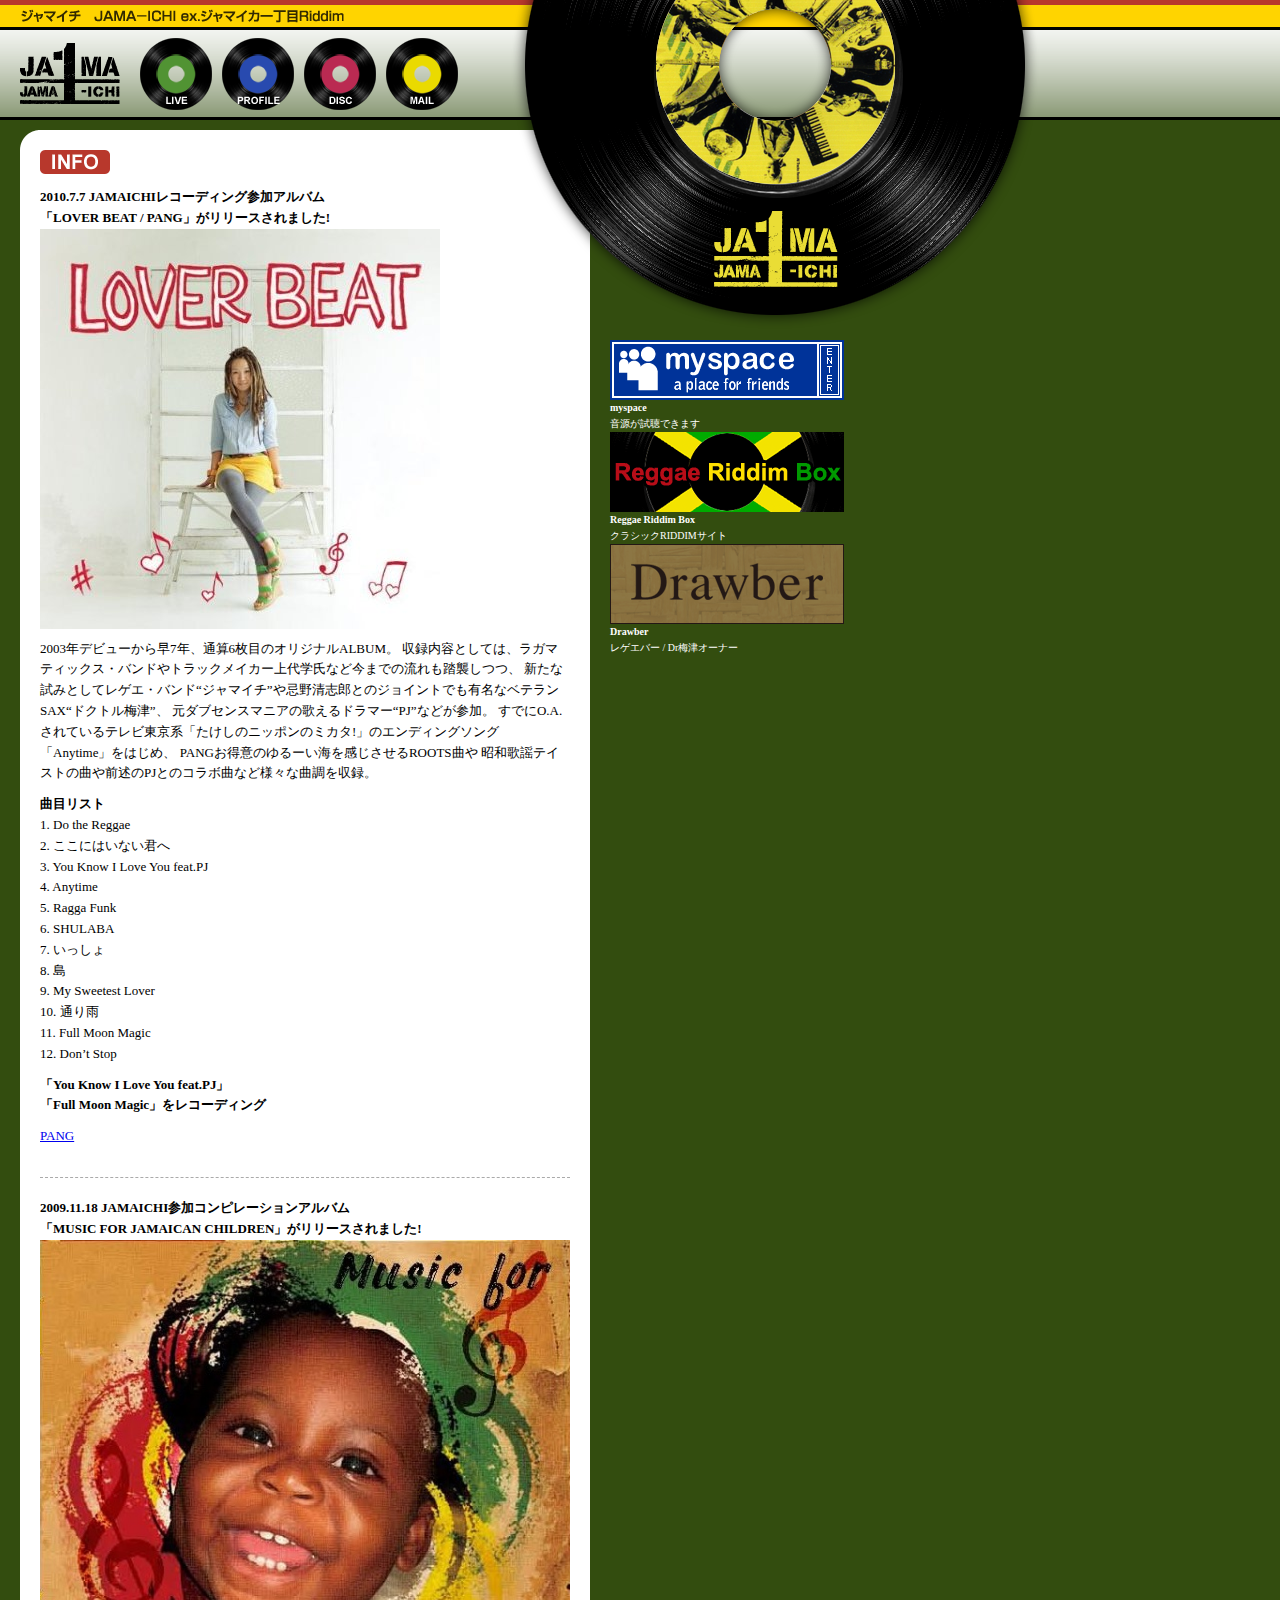
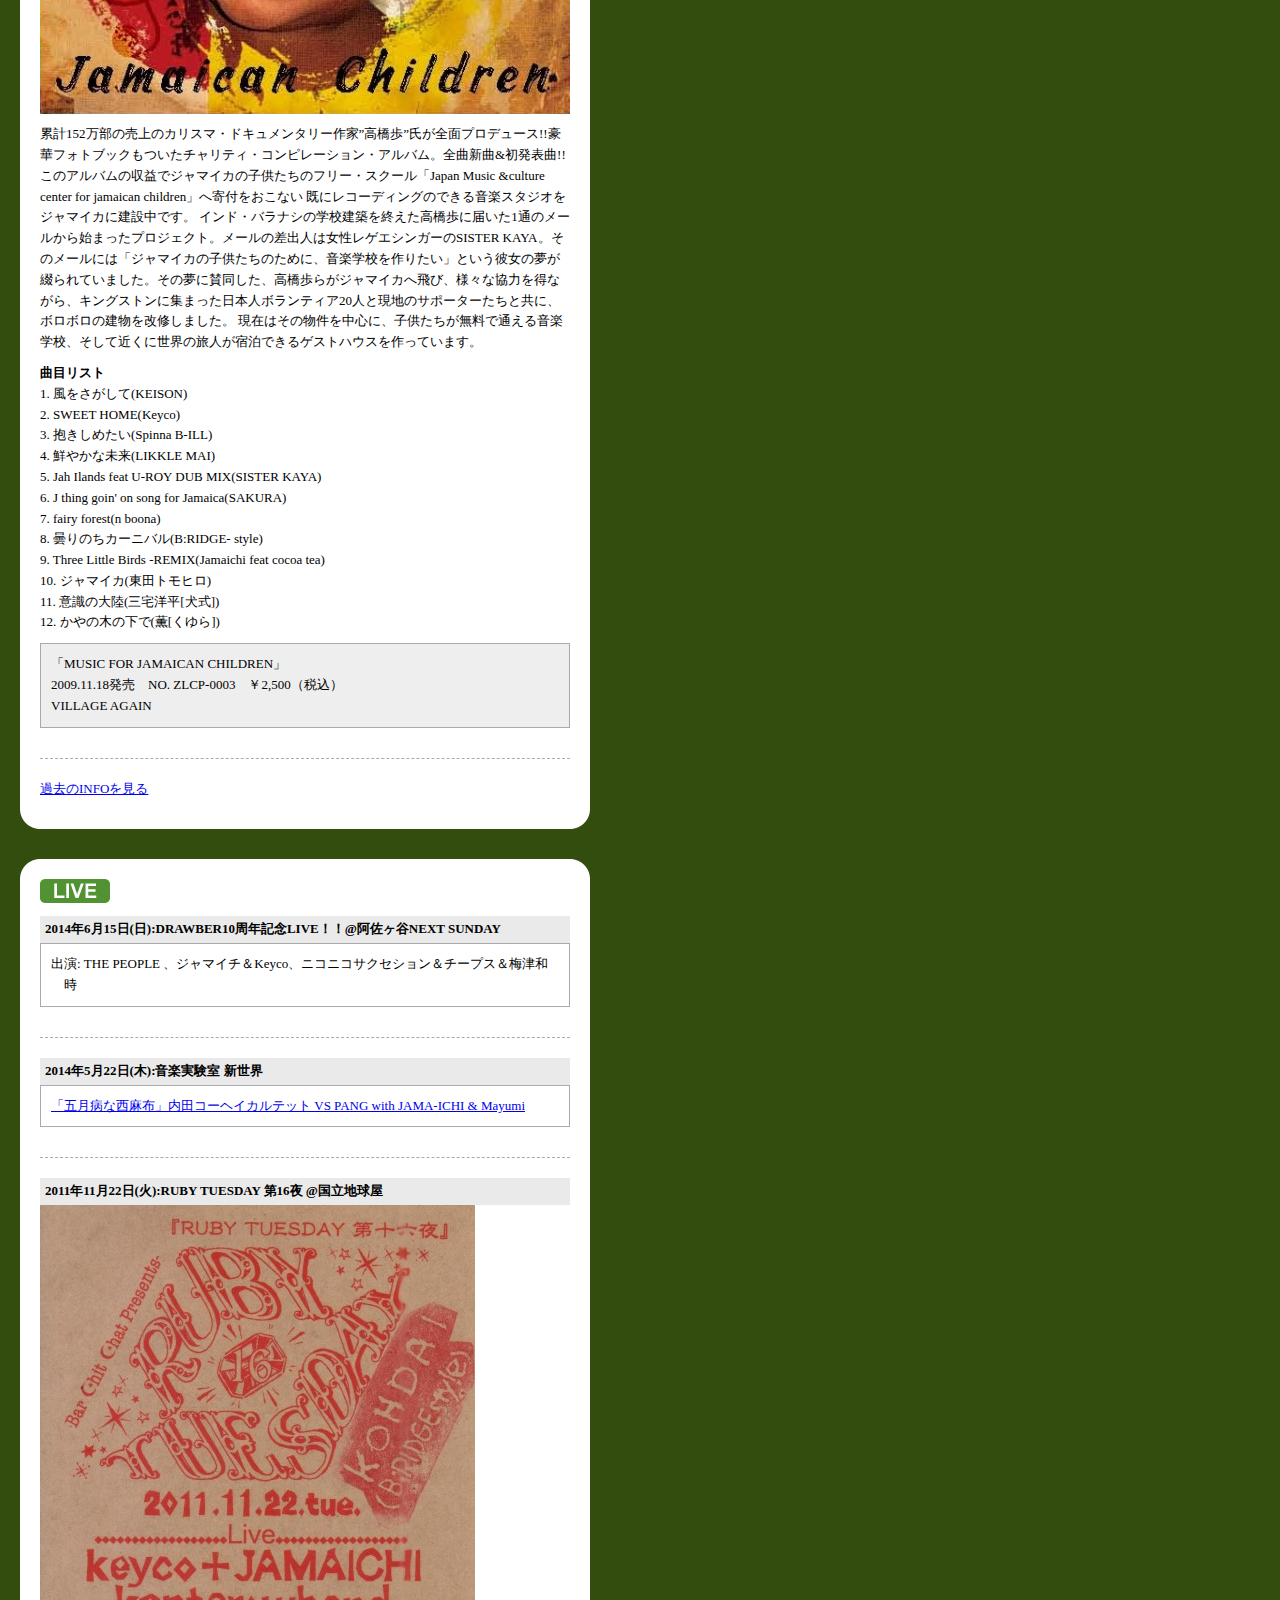
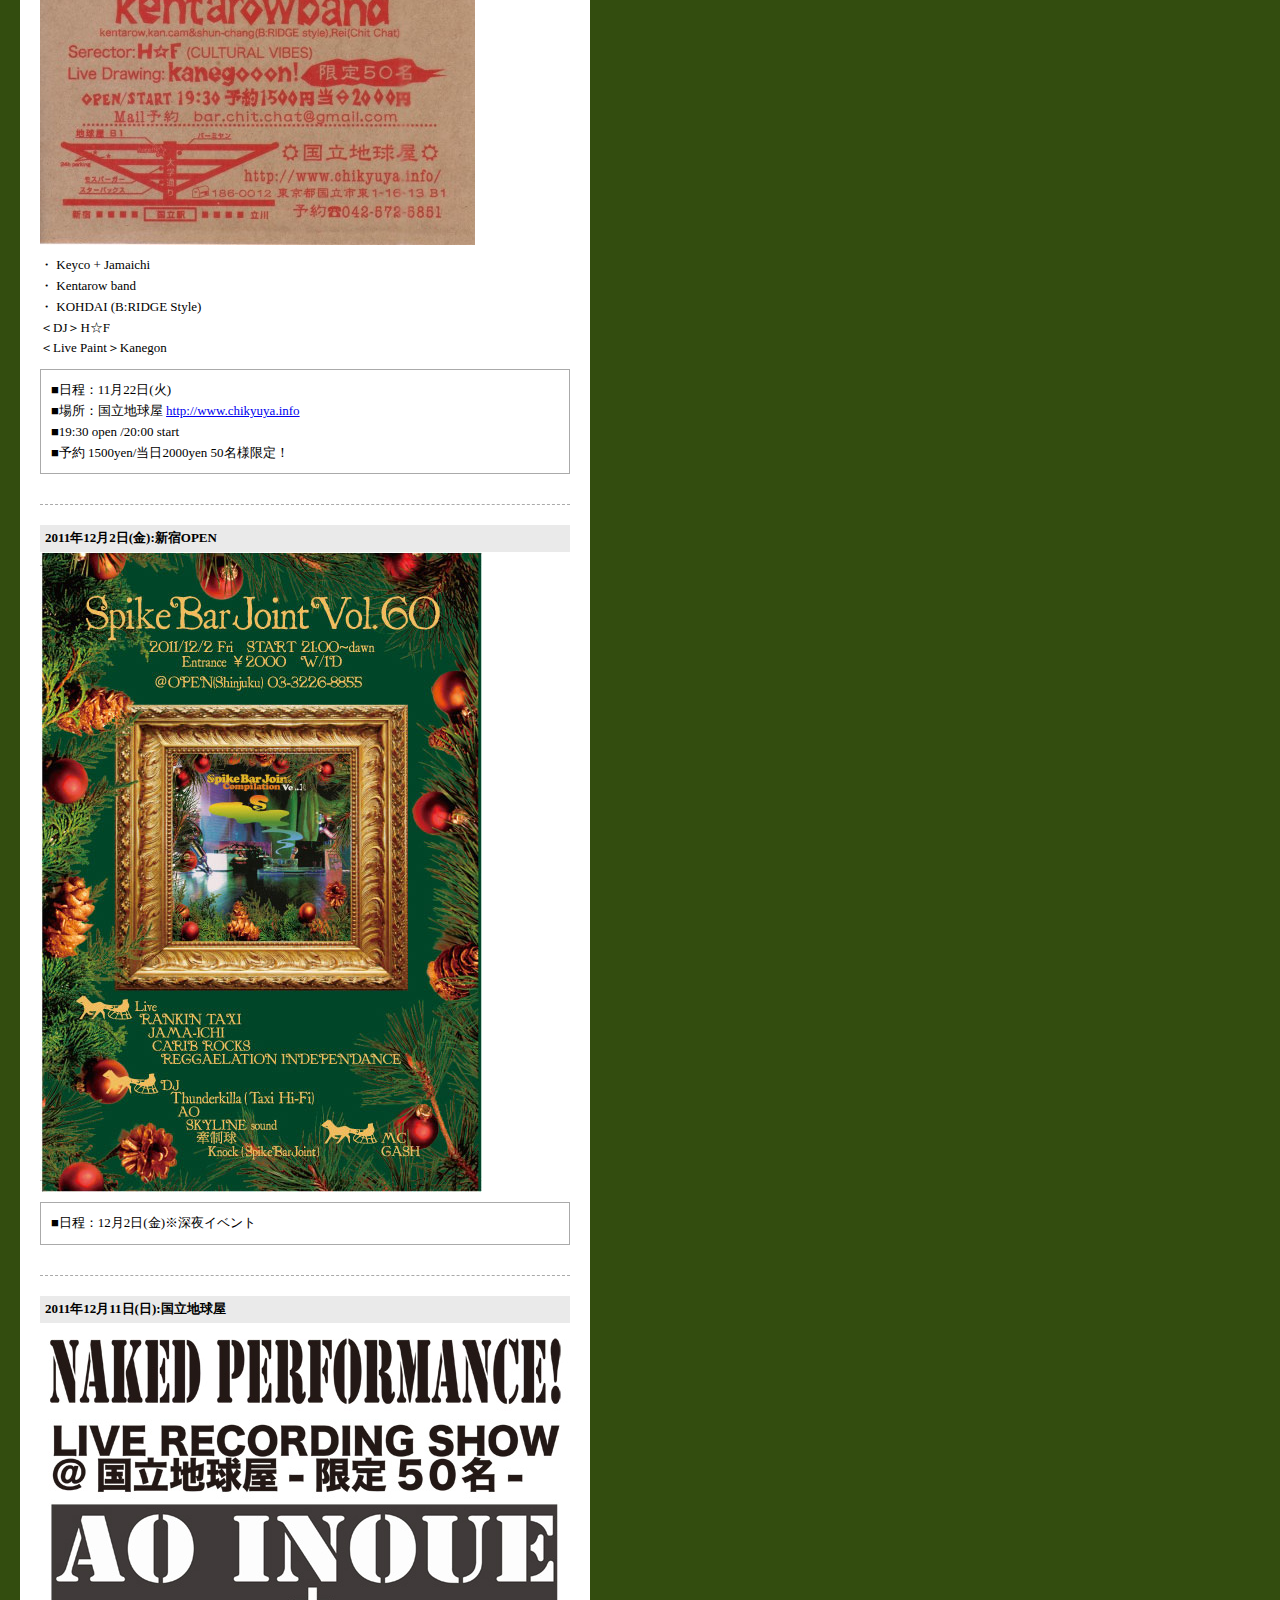
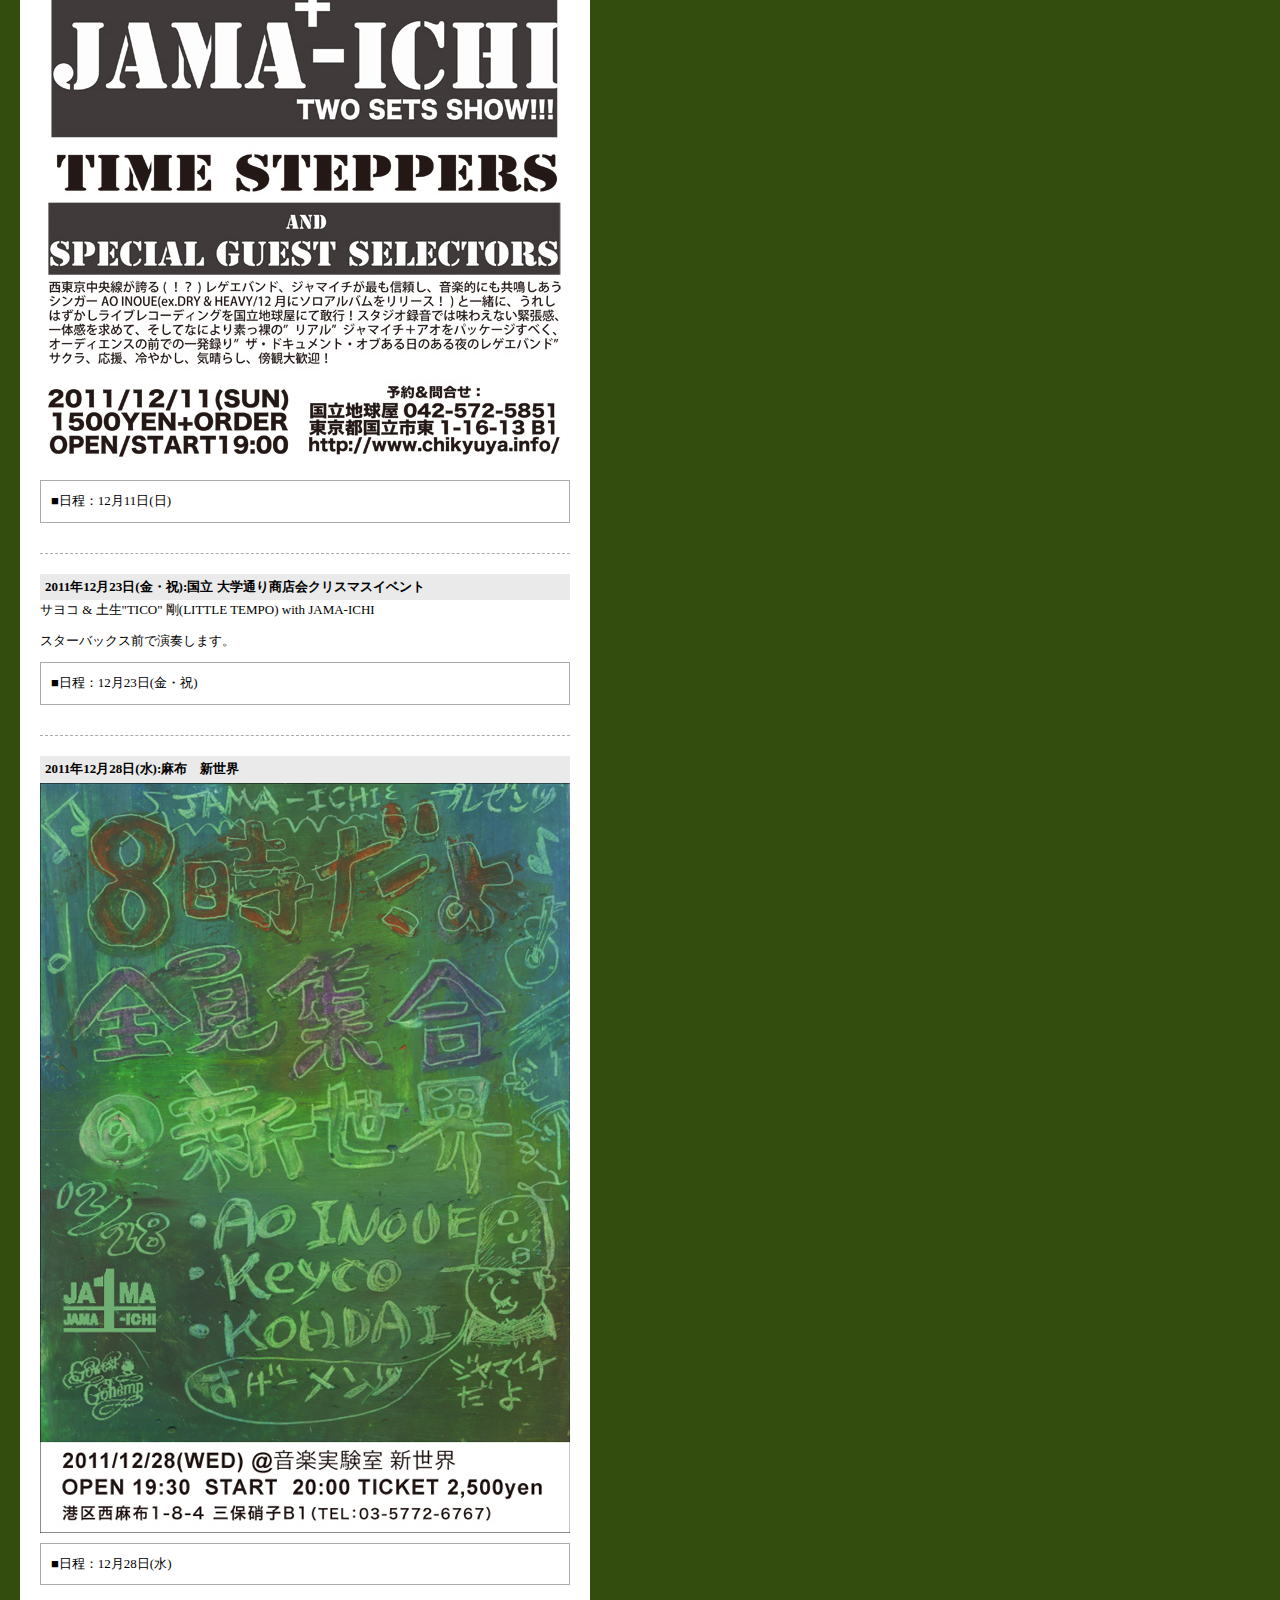
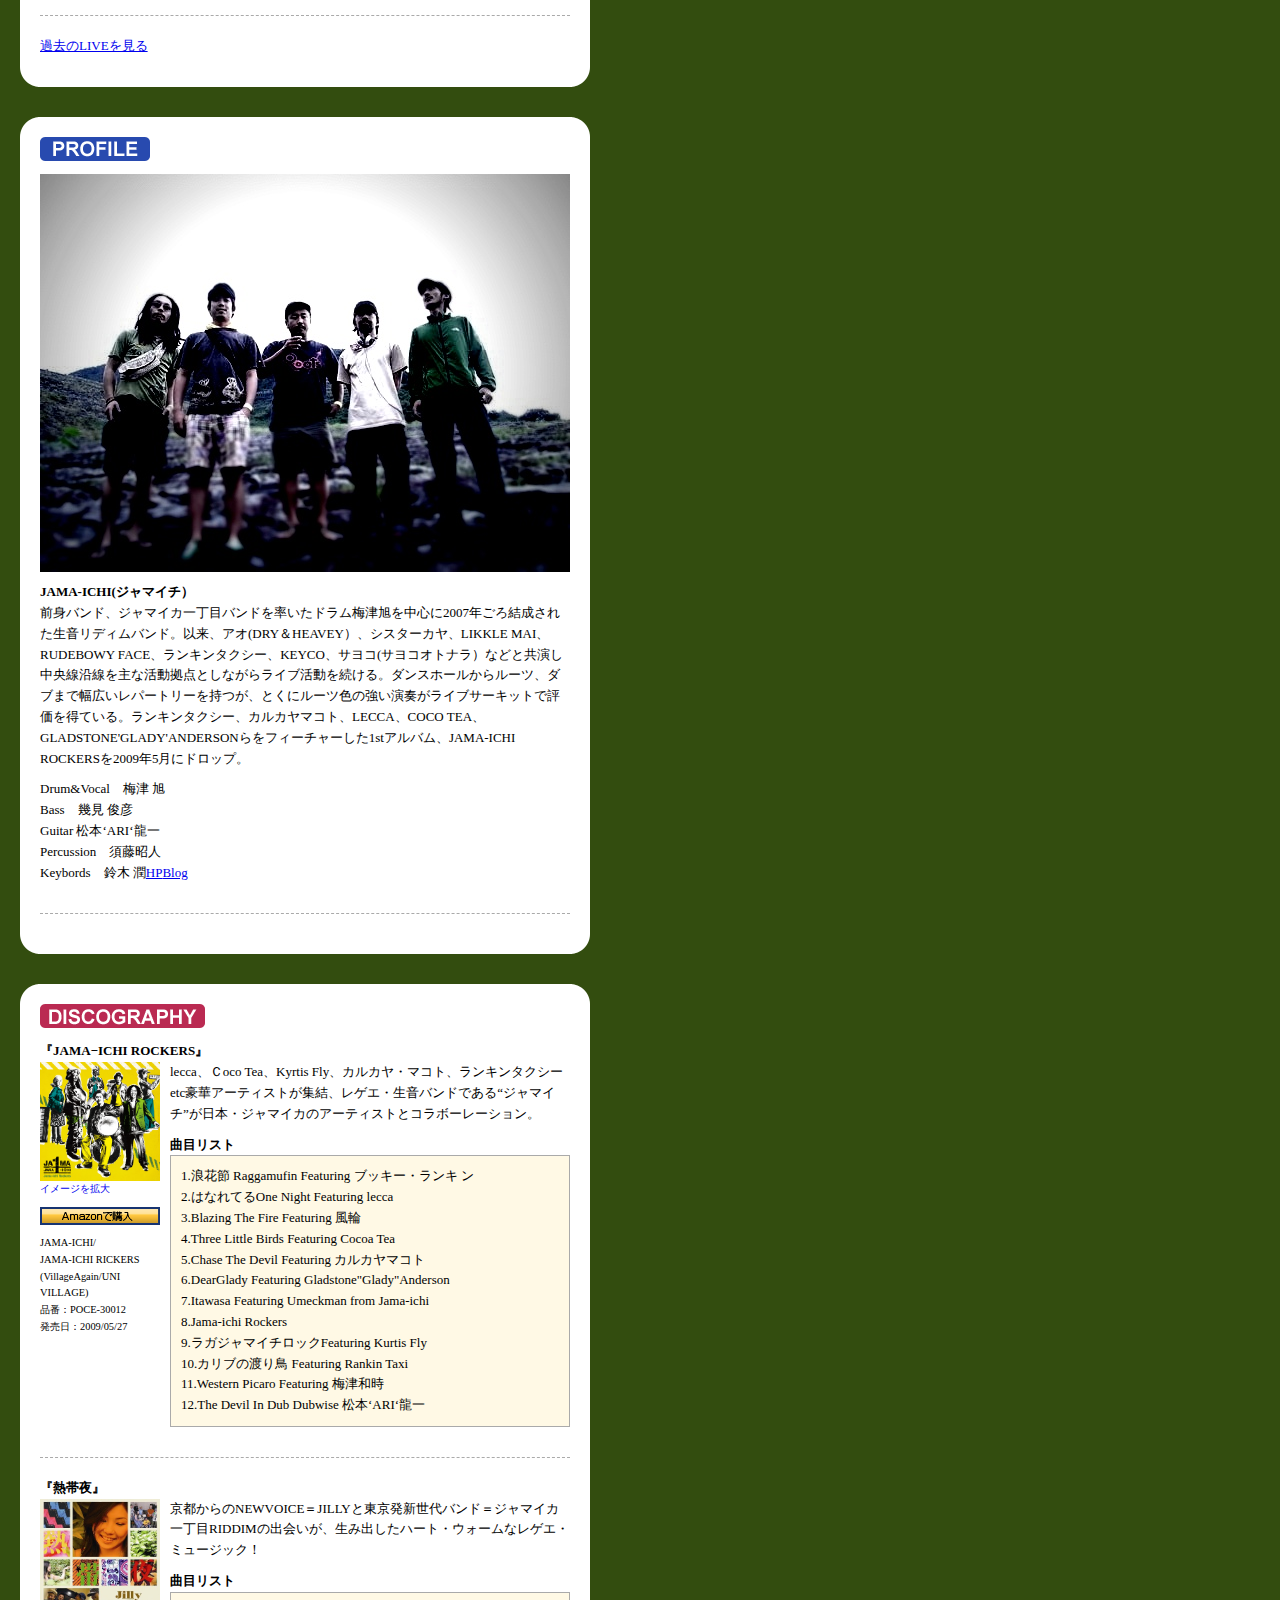
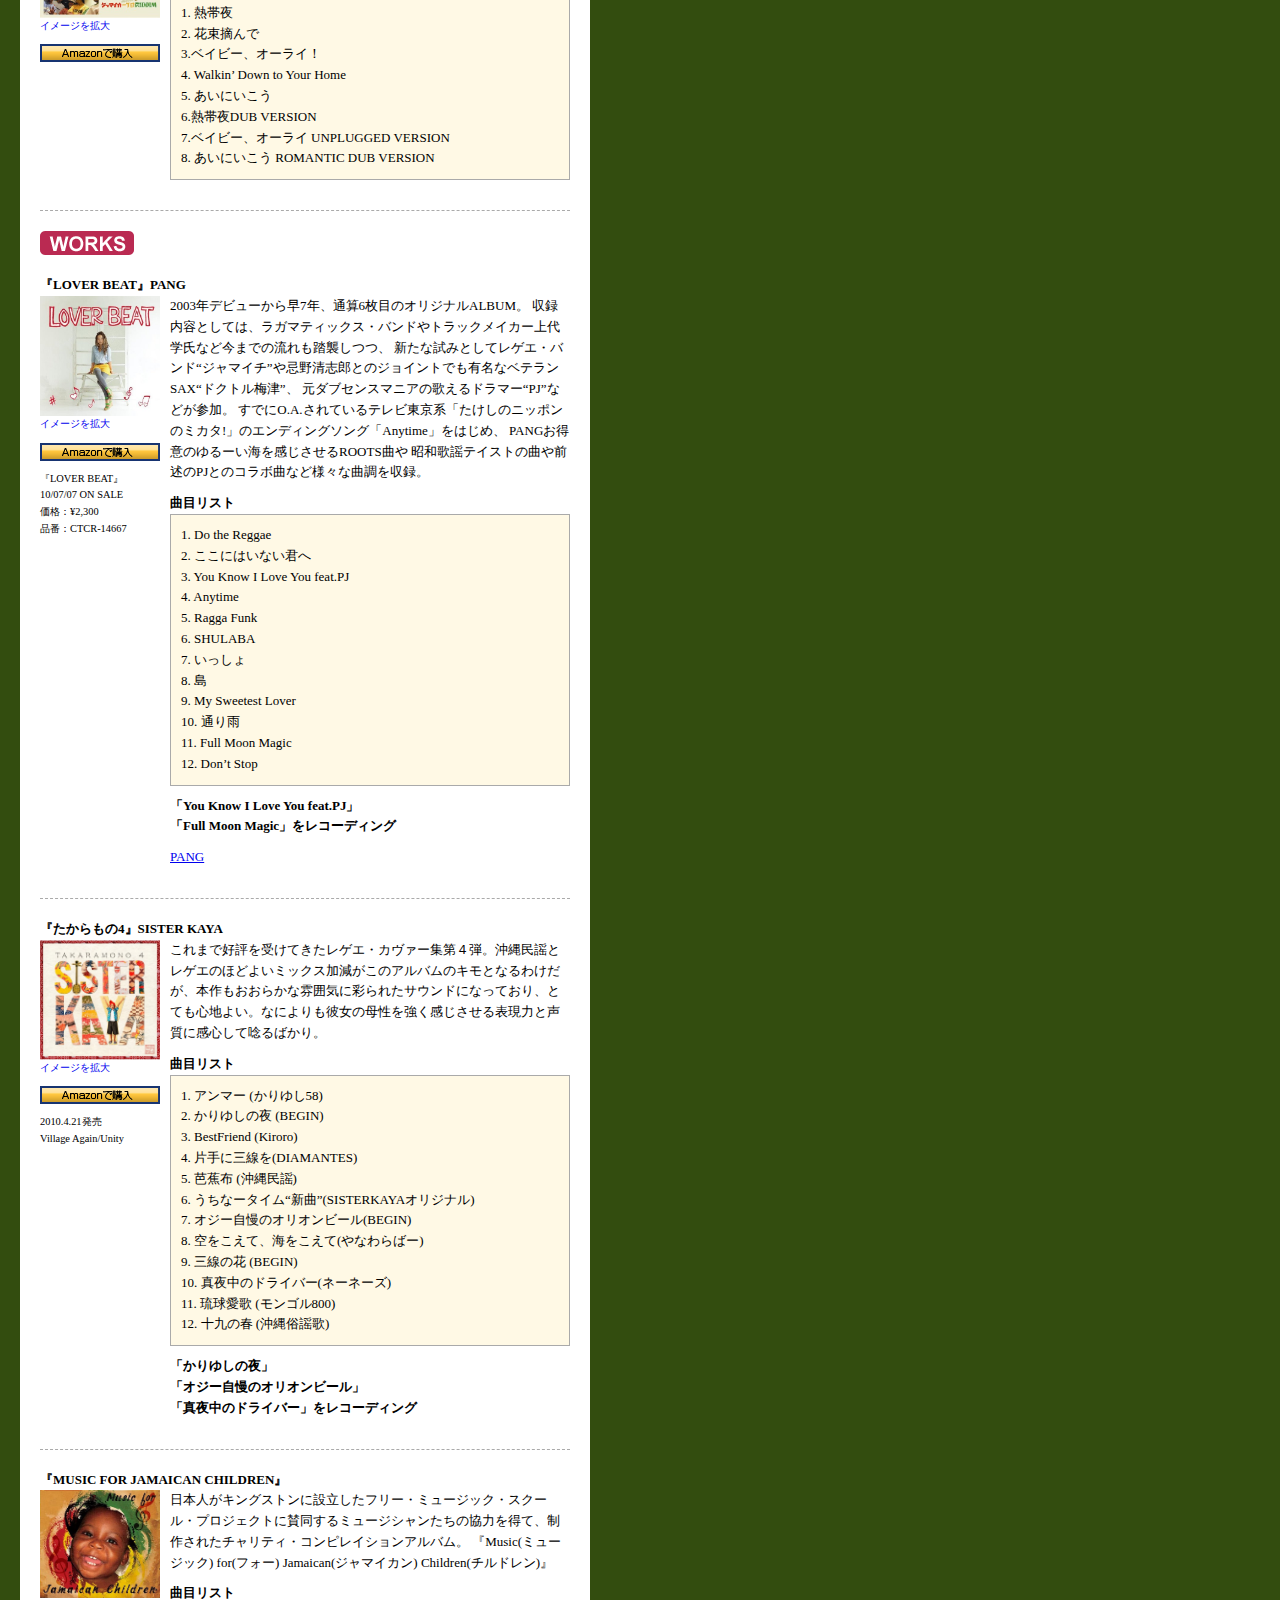
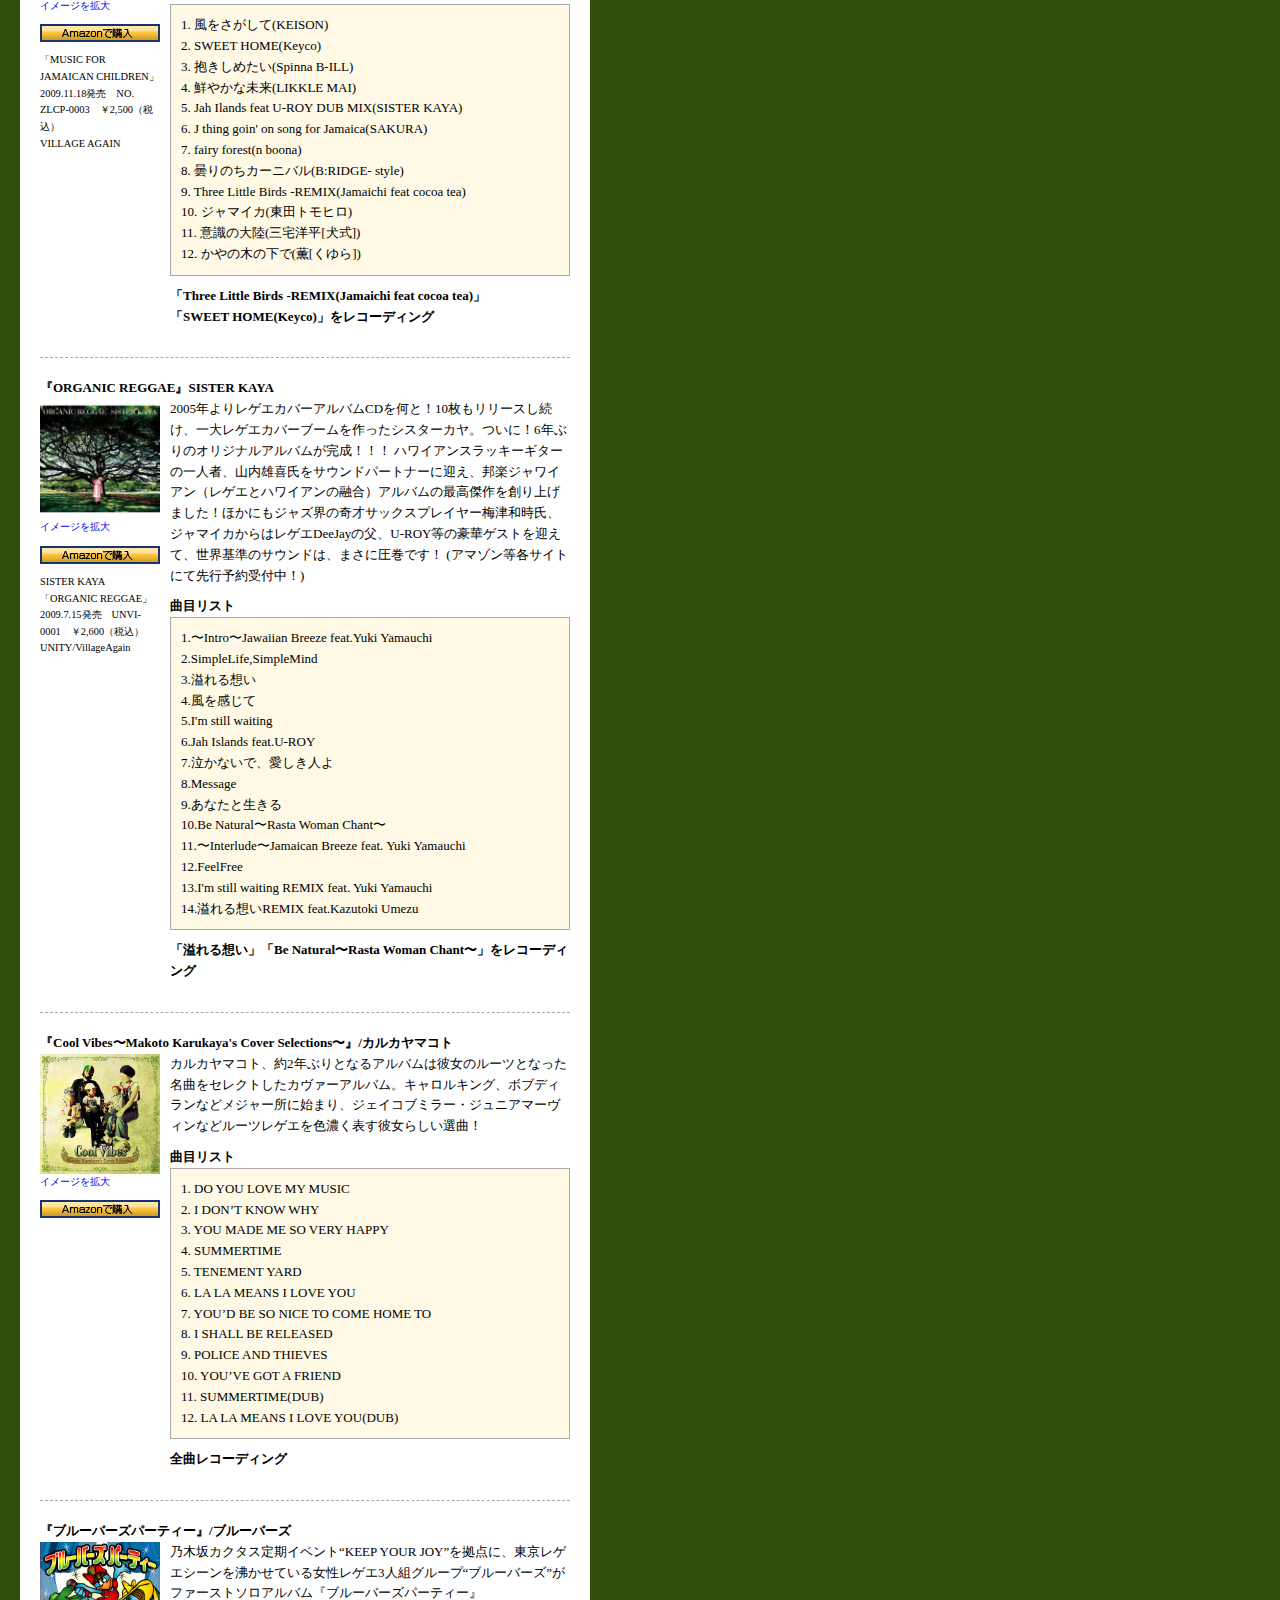
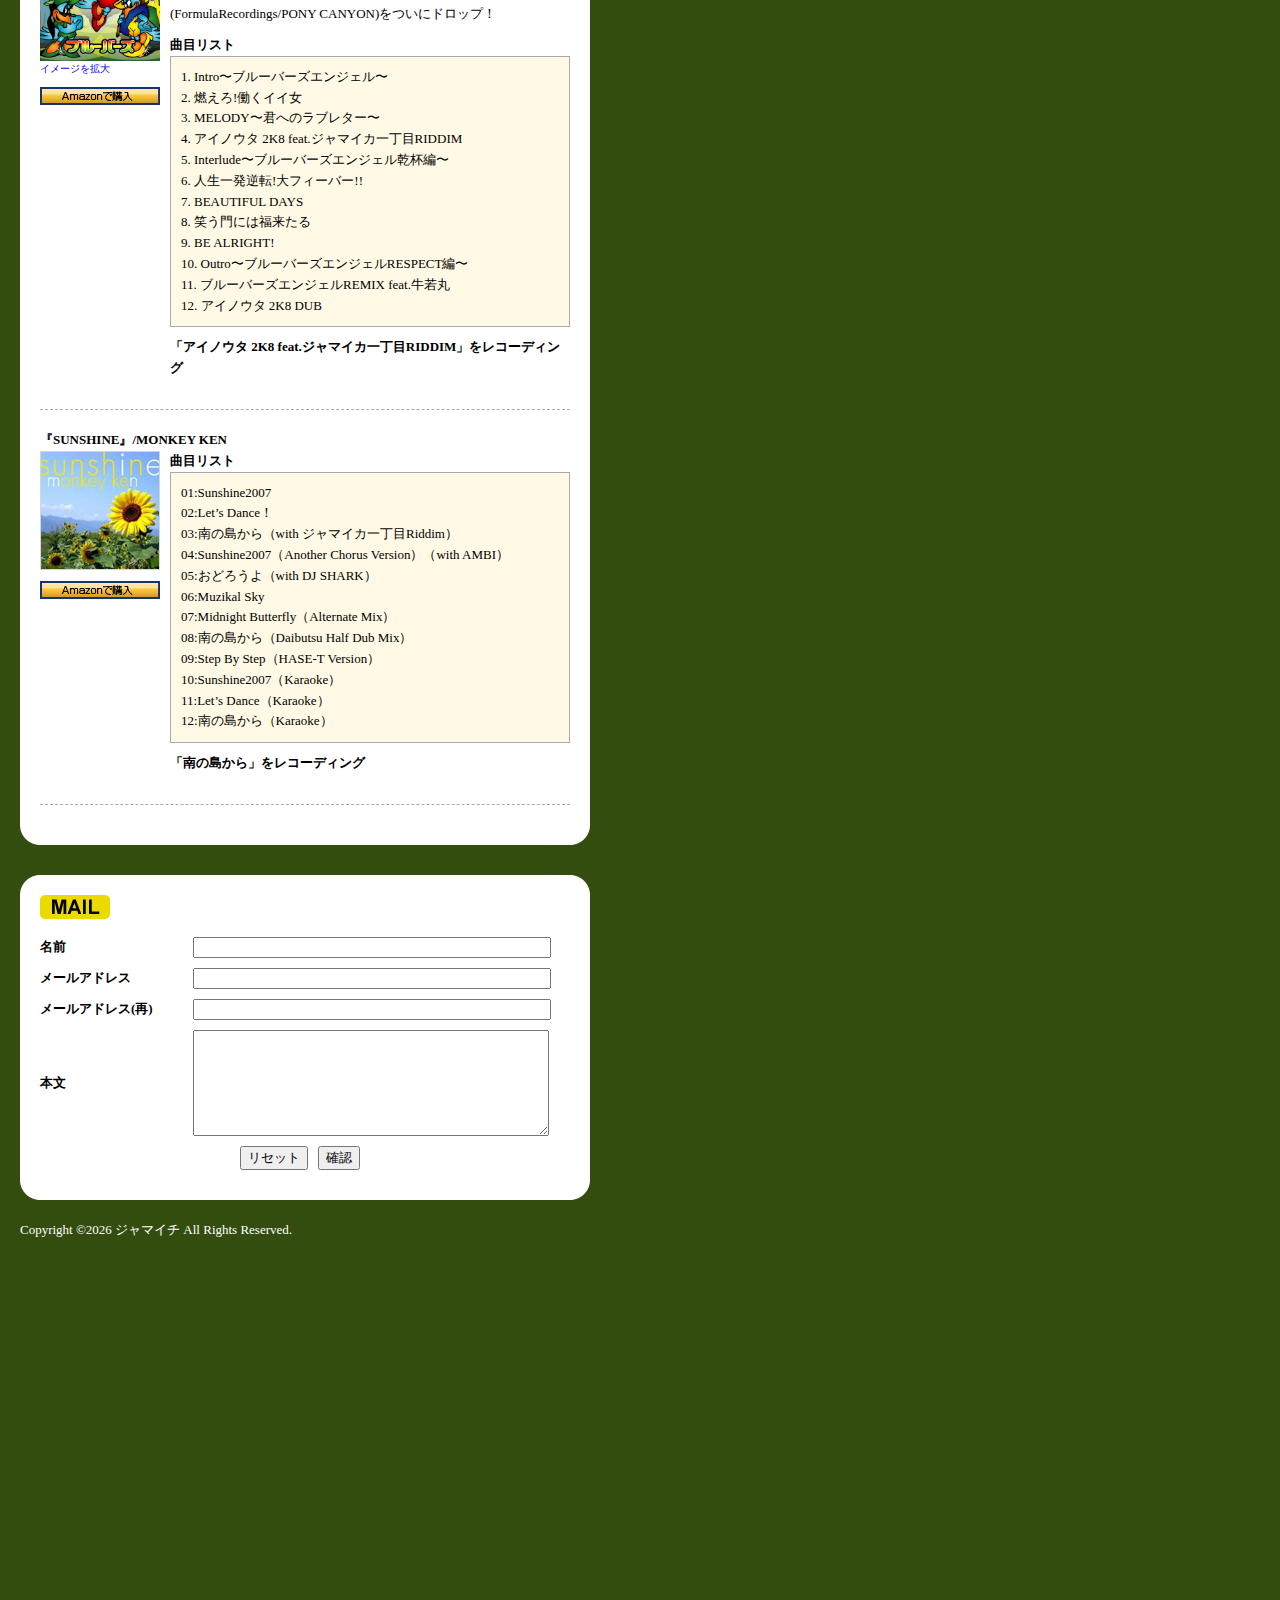
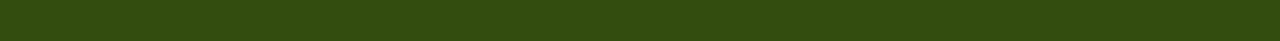
==== index.html @ 54c52d4e "firstcommit" ====
<!DOCTYPE HTML PUBLIC "-//W3C//DTD HTML 4.01 Transitional//EN" "http://www.w3.org/TR/html401/loose.dtd">
<html lang="ja">
<head>
<title>ジャマイチ　JAMA-ICHI ex.ジャマイカ一丁目Riddim</title>
<meta http-equiv="Content-Type" content="text/html; charset=UTF-8">
<meta name="Content-Language" content="ja">
<meta http-equiv="Content-Script-Type" content="text/javascript">
<meta http-equiv="Content-Style-Type" content="text/css">
<meta name="Description" content="全国のレゲエアーティストとコラボし、ロックステディからルーツ、ダブ、ダンスホールまでこなすレゲエオールラウンドプレイヤーズ！　JAMA-ICHI!!">
<meta name="Keywords" content="JAMA-ICHI ジャマイチ,ジャマイカ一丁目Riddim,ジャマイカ一丁目バンド,レゲエ,ジャマイカン">
<link href="/css/main.css" rel="stylesheet" type="text/css" media="screen,media" />
<link href="/facebox/facebox.css" rel="stylesheet" type="text/css" media="screen,media" />
<link rel="shortcut icon" href="/images/favicon.ico">
<script type="text/javascript" src="/js/utility.js"></script>
<script type="text/javascript" src="/js/WebKitDetect.js"></script>
<script type="text/javascript" src="/js/jquery-1.3.2.min.js"></script>
<script type="text/javascript" src="/js/scrollsmoothly.js"></script>
<script type="text/javascript" src="/facebox/facebox.js"></script>
<script type="text/javascript" src="/js/function.js"></script>
<script type="text/javascript">
jQuery(document).ready(function($) {
  $('a[rel*=facebox]').facebox();
})
</script>

</head>
<body>
<div id="fb-root"></div>
<script>(function(d, s, id) {
  var js, fjs = d.getElementsByTagName(s)[0];
  if (d.getElementById(id)) return;
  js = d.createElement(s); js.id = id;
  js.src = "//connect.facebook.net/ja_JP/all.js#xfbml=1";
  fjs.parentNode.insertBefore(js, fjs);
}(document, 'script', 'facebook-jssdk'));</script>
<div id="PageTop"></div>
<div id="Header" class="clearfix">
    <h1><a href="#PageTop"><img src="/images/jama1.png" class="alpha" width="100" height="61" alt="ジャマイチ JAMA-ICHI ex.ジャマイカ一丁目Riddim" /></a></h1>
    <ul class="clearfix">
        <li><a href="#Live"><img src="/images/btn_live.png" width="72" height="72" class="alpha" alt="Live" /></a></li>
        <li><a href="#Profile"><img src="/images/btn_profile.png" width="72" height="72" class="alpha" alt="Profile" /></a></li>
        <li><a href="#Disc"><img src="/images/btn_disc.png" width="72" height="72" class="alpha" alt="Disc" /></a></li>
        <li><a href="#Mail"><img src="/images/btn_mail.png" width="72" height="72" class="alpha" alt="Mail" /></a></li>
    </ul>
</div>
<div id="Background"></div>



<!-- START #Info -->
<div class="container" id="Info">
    <h2><img src="/images/title_info.gif" alt="INFO" /></h2>
    <div class="contents">

	    <div class="section">
	    	<h3>2010.7.7 JAMAICHIレコーディング参加アルバム<br />「LOVER BEAT / PANG」がリリースされました!</h3>
	    	<p><img src="/images/jacket_pang.jpg" alt="『LOVER BEAT』" /></p>
	    	<p>2003年デビューから早7年、通算6枚目のオリジナルALBUM。 収録内容としては、ラガマティックス・バンドやトラックメイカー上代学氏など今までの流れも踏襲しつつ、 新たな試みとしてレゲエ・バンド“ジャマイチ”や忌野清志郎とのジョイントでも有名なベテランSAX“ドクトル梅津”、 元ダブセンスマニアの歌えるドラマー“PJ”などが参加。 すでにO.A.されているテレビ東京系「たけしのニッポンのミカタ!」のエンディングソング「Anytime」をはじめ、 PANGお得意のゆるーい海を感じさせるROOTS曲や 昭和歌謡テイストの曲や前述のPJとのコラボ曲など様々な曲調を収録。</p>
	    	<h4>曲目リスト</h4>
                <ul>
<li>1. Do the Reggae</li>
<li>2. ここにはいない君へ</li>
<li>3. You Know I Love You feat.PJ</li>	
<li>4. Anytime</li>
<li>5. Ragga Funk</li>
<li>6. SHULABA</li>
<li>7. いっしょ</li>	
<li>8. 島</li>
<li>9. My Sweetest Lover</li>
<li>10. 通り雨</li>
<li>11. Full Moon Magic</li>	
<li>12. Don’t Stop</li>                </ul>
                <p class="bold">「You Know I Love You feat.PJ」<br />「Full Moon Magic」をレコーディング</p>

	    	<p><a href="http://www.pang.jp/index.html" target="_blank">PANG</a></p>
	    </div>
	    <div class="section">
	    	<h3>2009.11.18 JAMAICHI参加コンピレーションアルバム<br />「MUSIC FOR JAMAICAN CHILDREN」がリリースされました!</h3>
	    	<p><img src="/images/jacket_jc.jpg" alt="MUSIC FOR JAMAICAN CHILDREN" width="530" /></p>
	    	<p>累計152万部の売上のカリスマ・ドキュメンタリー作家”高橋歩”氏が全面プロデュース!!豪華フォトブックもついたチャリティ・コンピレーション・アルバム。全曲新曲&初発表曲!!このアルバムの収益でジャマイカの子供たちのフリー・スクール「Japan Music &culture center for jamaican children」へ寄付をおこない 既にレコーディングのできる音楽スタジオをジャマイカに建設中です。
インド・バラナシの学校建築を終えた高橋歩に届いた1通のメールから始まったプロジェクト。メールの差出人は女性レゲエシンガーのSISTER KAYA。そのメールには「ジャマイカの子供たちのために、音楽学校を作りたい」という彼女の夢が綴られていました。その夢に賛同した、高橋歩らがジャマイカへ飛び、様々な協力を得ながら、キングストンに集まった日本人ボランティア20人と現地のサポーターたちと共に、ボロボロの建物を改修しました。
現在はその物件を中心に、子供たちが無料で通える音楽学校、そして近くに世界の旅人が宿泊できるゲストハウスを作っています。 </p>
			<h4>曲目リスト</h4>
                <ul>
					<li>1. 風をさがして(KEISON)</li>
					<li>2. SWEET HOME(Keyco)</li>
					<li>3. 抱きしめたい(Spinna B-ILL)</li>
					<li>4. 鮮やかな未来(LIKKLE MAI)</li>
					<li>5. Jah Ilands feat U-ROY DUB MIX(SISTER KAYA)</li>
					<li>6. J thing goin' on song for Jamaica(SAKURA)</li>
					<li>7. fairy forest(n boona)</li>
					<li>8. 曇りのちカーニバル(B:RIDGE- style)</li>
					<li>9. Three Little Birds -REMIX(Jamaichi feat cocoa tea)</li>
					<li>10. ジャマイカ(東田トモヒロ)</li>
					<li>11. 意識の大陸(三宅洋平[犬式])</li>
					<li>12. かやの木の下で(薫[くゆら]) </li>
                </ul>
               <p style="border:1px #aaa solid;padding:10px;background:#eee">
               「MUSIC FOR JAMAICAN CHILDREN」<br />
2009.11.18発売　NO. ZLCP-0003　￥2,500（税込）<br />
VILLAGE AGAIN</p>
            </p>
	    </div>
	            <div id="Past_Info">
        	<p><a href="javascript:pastData.open('info')">過去のINFOを見る</a></p>
        	<div class="output"></div>
        </div>
        
     	
        <p class="iphone_menu"><a href="#Header">TOP</a> | <a href="#Live">Live</a> | <a href="#Profile">Profile</a> | <a href="#Disc">Disc</a> | <a href="#Mail">Mail</a></p>
    </div>
    
</div>
<!-- //END #Info -->


<!-- START #Live -->
<a name="Live"></a>
<div class="container" id="Live">
    <h2><img src="/images/title_live.gif" alt="Live" /></h2>
    <div class="contents">
        <div class="section">
            <h3>2014年6月15日(日):DRAWBER10周年記念LIVE！！@阿佐ヶ谷NEXT SUNDAY</h3>
            <ul>
            <li>出演: THE PEOPLE 、ジャマイチ＆Keyco、ニコニコサクセション＆チープス＆梅津和時</li>
            </ul>
        </div>
        <div class="section">
            <h3>2014年5月22日(木):音楽実験室 新世界</h3>
            <ul>
            <li><a href="http://shinsekai9.jp/2014/05/22/hohheipangjama-ichi/" target="_blank">「五月病な西麻布」内田コーヘイカルテット VS PANG with JAMA-ICHI & Mayumi</a></li>
            </ul>
        </div>

    	<div class="section">
    		<h3>2011年11月22日(火):RUBY TUESDAY 第16夜 @国立地球屋</h3>
			<p><img src="images/20111122.jpg"></p>
<p>
・ Keyco + Jamaichi<br>
・ Kentarow band<br>
・ KOHDAI (B:RIDGE Style)<br>
＜DJ＞H☆F<br>
＜Live Paint＞Kanegon
</p>
            <ul>
                <li>■日程：11月22日(火)</li>
                <li>■場所：国立地球屋 <a href="http://www.chikyuya.info/" target="_blank">http://www.chikyuya.info</a></li>
                <li>■19:30  open /20:00 start</li>
                <li>■予約 1500yen/当日2000yen 50名様限定！</li>
            </ul>
    	</div>
    	
    	<div class="section">
    		<h3>2011年12月2日(金):新宿OPEN</h3>
    		<p><img src="images/20111202.jpg"></p>
            <ul>
                <li>■日程：12月2日(金)※深夜イベント</li>
            </ul>
    	</div>
    	
    	<div class="section">
    		<h3>2011年12月11日(日):国立地球屋</h3>
    		<p><img src="images/20111211.jpg"></p>
            <ul>
                <li>■日程：12月11日(日)</li>
            </ul>
    	</div>
    	
    	<div class="section">
    		<h3>2011年12月23日(金・祝):国立 大学通り商店会クリスマスイベント</h3>
    		<p>サヨコ & 土生"TICO" 剛(LITTLE TEMPO) with JAMA-ICHI</p>
    		<p>スターバックス前で演奏します。</p>
            <ul>
                <li>■日程：12月23日(金・祝)</li>
            </ul>
    	</div>
    	
    	<div class="section">
    		<h3>2011年12月28日(水):麻布　新世界</h3>
    		<p><img src="images/20111228.jpg"></p>
            <ul>
                <li>■日程：12月28日(水)</li>
            </ul>
    	</div>
    	
		
		<div id="Past_Live">
        	<p><a href="javascript:pastData.open('live')">過去のLIVEを見る</a></p>
        	<div class="output"></div>
        </div>
        <p class="iphone_menu"><a href="#PageTop">TOP</a> | <a href="#Live">Live</a> | <a href="#Profile">Profile</a> | <a href="#Disc">Disc</a> | <a href="#Mail">Mail</a></p>
    </div>
    
    
</div>
<!-- //END #Live -->


<!-- START #Profile -->
<div class="container" id="Profile">
    <h2><img src="/images/title_profile.gif" alt="Profile" /></h2>
    <div class="contents">
        <div class="section">
            <!-- <p><img src="/images/profile_img.jpg" alt="ジャマイチ" /></p> -->


            <p><img src="images/prof_img.jpg" alt="prof_img" width="530" height="398" /></p>
            <h4>JAMA-ICHI(ジャマイチ）</h4>
            <p>前身バンド、ジャマイカ一丁目バンドを率いたドラム梅津旭を中心に2007年ごろ結成された生音リディムバンド。以来、アオ(DRY＆HEAVEY）、シスターカヤ、LIKKLE MAI、RUDEBOWY FACE、ランキンタクシー、KEYCO、サヨコ(サヨコオトナラ）などと共演し中央線沿線を主な活動拠点としながらライブ活動を続ける。ダンスホールからルーツ、ダブまで幅広いレパートリーを持つが、とくにルーツ色の強い演奏がライブサーキットで評価を得ている。ランキンタクシー、カルカヤマコト、LECCA、COCO TEA、GLADSTONE'GLADY'ANDERSONらをフィーチャーした1stアルバム、JAMA-ICHI ROCKERSを2009年5月にドロップ。
</p>
            <ul>
                <li>Drum&Vocal　梅津 旭</li>
                <li>Bass　幾見 俊彦</li>
                <li>Guitar  松本‘ARI‘龍一</li>
                <li>Percussion　須藤昭人</li>
                <li>Keybords　鈴木 潤<a href="http://homepage2.nifty.com/junmusic/SUZUKI_Jun/Welcome.html" target="_blank">HP</a><a href="http://junmusicpiano.blog114.fc2.com/" target="_blank">Blog</a></li>
            </ul>
        </div>
        <p class="iphone_menu"><a href="#Header">TOP</a> | <a href="#Live">Live</a> | <a href="#Profile">Profile</a> | <a href="#Disc">Disc</a> | <a href="#Mail">Mail</a></p>
    </div>
</div>
<!-- //END #Profile -->


<!-- START #Disc -->
<div class="container" id="Disc">
    <h2><img src="/images/title_disc.gif" alt="Disc" /></h2>
    <div class="contents">
        <div class="section clearfix">
            <h3>『JAMA−ICHI ROCKERS』</h3>
            <div class="jacket">
                <a href="/images/jacket_jama1_m.jpg" rel="facebox">
                    <img src="/images/jacket_jama1_m.jpg" alt="JAMA−ICHI ROCKERS" />
                    イメージを拡大
                </a>
                <p><a href="http://www.amazon.co.jp/JAMA-ICHI-ROCKERS-%E3%82%B8%E3%83%A3%E3%83%9E%E3%82%A4%E3%83%81/dp/B001VA11FG/ref=sr_1_1?ie=UTF8&s=music&qid=1240967798&sr=8-1" target="_blank"><img src="/images/amazon_btn.gif" alt="Amazonで購入" /></a></p>
                JAMA-ICHI/<br />JAMA-ICHI RICKERS<br />
(VillageAgain/UNI VILLAGE)<br />
品番：POCE-30012<br />
発売日：2009/05/27
            </div>
            <div class="text">
                <p>lecca、Ｃoco Tea、Kyrtis Fly、カルカヤ・マコト、ランキンタクシーetc豪華アーティストが集結、レゲエ・生音バンドである“ジャマイチ”が日本・ジャマイカのアーティストとコラボーレーション。</p>
                <h4>曲目リスト</h4>
                <ul>
                    <li>1.浪花節 Raggamufin Featuring ブッキー・ランキ ン</li>
                    <li>2.はなれてるOne Night Featuring lecca</li>
                    <li>3.Blazing The Fire Featuring 風輪</li>
                    <li>4.Three Little Birds Featuring Cocoa Tea</li>
                    <li>5.Chase The Devil Featuring カルカヤマコト</li>
                    <li>6.DearGlady Featuring Gladstone"Glady"Anderson</li>
                    <li>7.Itawasa Featuring Umeckman from Jama-ichi</li>
                    <li>8.Jama-ichi Rockers</li>
                    <li>9.ラガジャマイチロックFeaturing Kurtis Fly</li>
                    <li>10.カリブの渡り鳥 Featuring Rankin Taxi</li>
                    <li>11.Western Picaro Featuring 梅津和時</li>
                    <li>12.The Devil In Dub Dubwise 松本‘ARI‘龍一</li>
                </ul>
            </div>
        </div>
        <div class="section clearfix">
            <h3>『熱帯夜』</h3>
            <div class="jacket">
                <a href="/images/jacket_jilly.jpg" rel="facebox">
                    <img src="/images/jacket_jilly.jpg" alt="熱帯夜" />
                    イメージを拡大
                </a>
                <p><a href="http://www.amazon.co.jp/%E7%86%B1%E5%B8%AF%E5%A4%9C-%E3%82%B8%E3%83%A3%E3%83%9E%E3%82%A4%E3%82%AB%E4%B8%80%E4%B8%81%E7%9B%AERIDDIM-JILLY/dp/B0010B00WG/ref=sr_1_2?ie=UTF8&s=music&qid=1240661772&sr=8-2" target="_blank"><img src="/images/amazon_btn.gif" alt="Amazonで購入" /></a></p>
                
            </div>
            <div class="text">
                <p>京都からのNEWVOICE＝JILLYと東京発新世代バンド＝ジャマイカ一丁目RIDDIMの出会いが、生み出したハート・ウォームなレゲエ・ミュージック！</p>
                <h4>曲目リスト</h4>
                <ul>
                    <li>1. 熱帯夜</li>
                    <li>2. 花束摘んで</li>
                    <li>3.ベイビー、オーライ！</li>
                    <li>4. Walkin’ Down to Your Home</li>
                    <li>5. あいにいこう</li>
                    <li>6.熱帯夜DUB VERSION</li>
                    <li>7.ベイビー、オーライ UNPLUGGED VERSION</li>
                    <li>8. あいにいこう ROMANTIC DUB VERSION</li>
                </ul>
            </div>
        </div>
        <h2 class="works" id="WorksBlock"><img src="/images/title_works.gif" alt="Works" /></h2>
        <div class="section clearfix">
            <h3>『LOVER BEAT』PANG</h3>
            <div class="jacket">
                <a href="/images/jacket_pang.jpg" rel="facebox">
                    <img src="/images/jacket_pang.jpg" alt="『LOVER BEAT』" />
                    イメージを拡大
                </a>
                <p><a href="http://www.amazon.co.jp/LOVER-BEAT-PANG/dp/B003JK2ZYM/ref=sr_1_1?ie=UTF8&s=music&qid=1278976485&sr=1-1" target="_blank"><img src="/images/amazon_btn.gif" alt="Amazonで購入" /></a></p>
『LOVER BEAT』<br />
10/07/07 ON SALE<br />
価格：¥2,300<br />
品番：CTCR-14667
            </div>
            <div class="text">
            	
                <p>2003年デビューから早7年、通算6枚目のオリジナルALBUM。
収録内容としては、ラガマティックス・バンドやトラックメイカー上代学氏など今までの流れも踏襲しつつ、
新たな試みとしてレゲエ・バンド“ジャマイチ”や忌野清志郎とのジョイントでも有名なベテランSAX“ドクトル梅津”、
元ダブセンスマニアの歌えるドラマー“PJ”などが参加。
すでにO.A.されているテレビ東京系「たけしのニッポンのミカタ!」のエンディングソング「Anytime」をはじめ、
PANGお得意のゆるーい海を感じさせるROOTS曲や
昭和歌謡テイストの曲や前述のPJとのコラボ曲など様々な曲調を収録。</p>
				
                <h4>曲目リスト</h4>
                <ul>
<li>1. Do the Reggae</li>
<li>2. ここにはいない君へ</li>
<li>3. You Know I Love You feat.PJ</li>	
<li>4. Anytime</li>
<li>5. Ragga Funk</li>
<li>6. SHULABA</li>
<li>7. いっしょ</li>	
<li>8. 島</li>
<li>9. My Sweetest Lover</li>
<li>10. 通り雨</li>
<li>11. Full Moon Magic</li>	
<li>12. Don’t Stop</li>                </ul>
                <p class="bold">「You Know I Love You feat.PJ」<br />「Full Moon Magic」をレコーディング</p>
                <p><a href="http://www.pang.jp/index.html" target="_blank">PANG</a></p>
            </div>
        </div>

        <div class="section clearfix">
            <h3>『たからもの4』SISTER KAYA</h3>
            <div class="jacket">
                <a href="/images/jacket_takaramono4.jpg" rel="facebox">
                    <img src="/images/jacket_takaramono4.jpg" alt="『たからもの4』" />
                    イメージを拡大
                </a>
                <p><a href="http://www.amazon.co.jp/%E3%81%9F%E3%81%8B%E3%82%89%E3%82%82%E3%81%AE4-SISTER-KAYA/dp/B0038X7T2S" target="_blank"><img src="/images/amazon_btn.gif" alt="Amazonで購入" /></a></p>
2010.4.21発売<br />
Village Again/Unity
            </div>
            <div class="text">
                <p>これまで好評を受けてきたレゲエ・カヴァー集第４弾。沖縄民謡とレゲエのほどよいミックス加減がこのアルバムのキモとなるわけだが、本作もおおらかな雰囲気に彩られたサウンドになっており、とても心地よい。なによりも彼女の母性を強く感じさせる表現力と声質に感心して唸るばかり。
</p>
                <h4>曲目リスト</h4>
                <ul>
					<li>1. アンマー (かりゆし58)</li>
					<li>2. かりゆしの夜 (BEGIN)</li>
					<li>3. BestFriend (Kiroro)</li>
					<li>4. 片手に三線を(DIAMANTES)</li>
					<li>5. 芭蕉布 (沖縄民謡)</li>
					<li>6. うちなータイム“新曲”(SISTERKAYAオリジナル)</li>
					<li>7. オジー自慢のオリオンビール(BEGIN)</li>
					<li>8. 空をこえて、海をこえて(やなわらばー)</li>
					<li>9. 三線の花 (BEGIN)</li>
					<li>10. 真夜中のドライバー(ネーネーズ)</li>
					<li>11. 琉球愛歌 (モンゴル800)</li>
					<li>12. 十九の春 (沖縄俗謡歌) </li>
                </ul>
                <p class="bold">「かりゆしの夜」<br />「オジー自慢のオリオンビール」<br />「真夜中のドライバー」をレコーディング</p>
            </div>
        </div>
        
        <div class="section clearfix">
            <h3>『MUSIC FOR JAMAICAN CHILDREN』</h3>
            <div class="jacket">
                <a href="/images/jacket_jc.jpg" rel="facebox">
                    <img src="/images/jacket_jc.jpg" alt="『MUSIC FOR JAMAICAN CHILDREN』" />
                    イメージを拡大
                </a>
                <p><a href="http://www.amazon.co.jp/MUSIC-JAMAICAN-CHILDREN-%E3%82%AA%E3%83%A0%E3%83%8B%E3%83%90%E3%82%B9/dp/B002RWZOD2" target="_blank"><img src="/images/amazon_btn.gif" alt="Amazonで購入" /></a></p>
               「MUSIC FOR JAMAICAN CHILDREN」<br />
2009.11.18発売　NO. ZLCP-0003　￥2,500（税込）<br />
VILLAGE AGAIN
            </div>
            <div class="text">
                <p>日本人がキングストンに設立したフリー・ミュージック・スクール・プロジェクトに賛同するミュージシャンたちの協力を得て、制作されたチャリティ・コンピレイションアルバム。
『Music(ミュージック) for(フォー) Jamaican(ジャマイカン) Children(チルドレン)』
</p>
                <h4>曲目リスト</h4>
                <ul>
					<li>1. 風をさがして(KEISON)</li>
					<li>2. SWEET HOME(Keyco)</li>
					<li>3. 抱きしめたい(Spinna B-ILL)</li>
					<li>4. 鮮やかな未来(LIKKLE MAI)</li>
					<li>5. Jah Ilands feat U-ROY DUB MIX(SISTER KAYA)</li>
					<li>6. J thing goin' on song for Jamaica(SAKURA)</li>
					<li>7. fairy forest(n boona)</li>
					<li>8. 曇りのちカーニバル(B:RIDGE- style)</li>
					<li>9. Three Little Birds -REMIX(Jamaichi feat cocoa tea)</li>
					<li>10. ジャマイカ(東田トモヒロ)</li>
					<li>11. 意識の大陸(三宅洋平[犬式])</li>
					<li>12. かやの木の下で(薫[くゆら]) </li>
                </ul>
                <p class="bold">「Three Little Birds -REMIX(Jamaichi feat cocoa tea)」<br />「SWEET HOME(Keyco)」をレコーディング</p>
            </div>
        </div>
        <div class="section clearfix">
            <h3>『ORGANIC REGGAE』SISTER KAYA</h3>
            <div class="jacket">
                <a href="/images/jacket_sisterkaya.jpg" rel="facebox">
                    <img src="/images/jacket_sisterkaya.jpg" alt="『ORGANIC REGGAE』SISTER KAYA" />
                    イメージを拡大
                </a>
                <p><a href="http://www.amazon.co.jp/ORGANIC-REGGAE-SISTER-KAYA/dp/B002APUQOS/ref=sr_1_5?ie=UTF8&s=music&qid=1247584258&sr=8-5" target="_blank"><img src="/images/amazon_btn.gif" alt="Amazonで購入" /></a></p>
                SISTER KAYA「ORGANIC REGGAE」<br />
2009.7.15発売　UNVI-0001　￥2,600（税込）<br />
UNITY/VillageAgain
            </div>
            <div class="text">
                <p>2005年よりレゲエカバーアルバムCDを何と！10枚もリリースし続け、一大レゲエカバーブームを作ったシスターカヤ。ついに！6年ぶりのオリジナルアルバムが完成！！！

ハワイアンスラッキーギターの一人者、山内雄喜氏をサウンドパートナーに迎え、邦楽ジャワイアン（レゲエとハワイアンの融合）アルバムの最高傑作を創り上げました！ほかにもジャズ界の奇才サックスプレイヤー梅津和時氏、ジャマイカからはレゲエDeeJayの父、U-ROY等の豪華ゲストを迎えて、世界基準のサウンドは、まさに圧巻です！
(アマゾン等各サイトにて先行予約受付中！)
</p>
                <h4>曲目リスト</h4>
                <ul>
					<li>1.〜Intro〜Jawaiian Breeze feat.Yuki Yamauchi</li>
					<li>2.SimpleLife,SimpleMind</li>
					<li>3.溢れる想い</li>
					<li>4.風を感じて</li>
					<li>5.I'm still waiting</li>
					<li>6.Jah Islands feat.U-ROY</li>
					<li>7.泣かないで、愛しき人よ</li>
					<li>8.Message</li>
					<li>9.あなたと生きる</li>
					<li>10.Be Natural〜Rasta Woman Chant〜</li>
					<li>11.〜Interlude〜Jamaican Breeze feat. Yuki Yamauchi</li>
					<li>12.FeelFree</li>
					<li>13.I'm still waiting REMIX feat. Yuki Yamauchi</li>
					<li>14.溢れる想いREMIX feat.Kazutoki Umezu </li>
                </ul>
                <p class="bold">「溢れる想い」「Be Natural〜Rasta Woman Chant〜」をレコーディング</p>
            </div>
        </div>
        <div class="section clearfix">
            <h3>『Cool Vibes〜Makoto Karukaya's Cover Selections〜』/カルカヤマコト</h3>
            <div class="jacket">
                <a href="/images/jacket_karukaya.jpg" rel="facebox">
                    <img src="/images/jacket_karukaya.jpg" alt="『Cool Vibes〜Makoto Karukaya's Cover Selections〜』/カルカヤマコト" />
                    イメージを拡大
                </a>
                <p><a href="http://www.amazon.co.jp/Cool-Vibes‾Makoto-Karukaya%E2%80%99s-Cover-Selections‾/dp/B001GM7JT6/ref=sr_1_4?ie=UTF8&s=music&qid=1240662052&sr=1-4" target="_blank"><img src="/images/amazon_btn.gif" alt="Amazonで購入" /></a></p>
            </div>
            <div class="text">
                <p>カルカヤマコト、約2年ぶりとなるアルバムは彼女のルーツとなった名曲をセレクトしたカヴァーアルバム。キャロルキング、ボブディランなどメジャー所に始まり、ジェイコブミラー・ジュニアマーヴィンなどルーツレゲエを色濃く表す彼女らしい選曲！</p>
                <h4>曲目リスト</h4>
                <ul>
                    <li>1. DO YOU LOVE MY MUSIC</li>
                    <li>2. I DON’T KNOW WHY</li>
                    <li>3. YOU MADE ME SO VERY HAPPY</li>
                    <li>4. SUMMERTIME</li>
                    <li>5. TENEMENT YARD</li>
                    <li>6. LA LA MEANS I LOVE YOU</li>
                    <li>7. YOU’D BE SO NICE TO COME HOME TO</li>
                    <li>8. I SHALL BE RELEASED</li>
                    <li>9. POLICE AND THIEVES</li>
                    <li>10. YOU’VE GOT A FRIEND</li>
                    <li>11. SUMMERTIME(DUB)</li>
                    <li>12. LA LA MEANS I LOVE YOU(DUB) </li>
                </ul>
                <p class="bold">全曲レコーディング</p>
            </div>
        </div>

        <div class="section clearfix">
            <h3>『ブルーバーズパーティー』/ブルーバーズ</h3>
            <div class="jacket">
                <a href="/images/jacket_bluebirds.jpg" rel="facebox">
                    <img src="/images/jacket_bluebirds.jpg" alt="『ブルーバーズパーティー』/ブルーバーズ" />
                    イメージを拡大
                </a>
                <p><a href="http://www.amazon.co.jp/%E3%83%96%E3%83%AB%E3%83%BC%E3%83%90%E3%83%BC%E3%82%BA%E3%83%91%E3%83%BC%E3%83%86%E3%82%A3%E3%83%BC-%E3%83%96%E3%83%AB%E3%83%BC%E3%83%90%E3%83%BC%E3%82%BA/dp/B001A35U74/ref=sr_1_2?ie=UTF8&s=music&qid=1240662069&sr=1-2" target="_blank"><img src="/images/amazon_btn.gif" alt="Amazonで購入" /></a></p>
            </div>
            <div class="text">
                <p>乃木坂カクタス定期イベント“KEEP YOUR JOY”を拠点に、東京レゲエシーンを沸かせている女性レゲエ3人組グループ“ブルーバーズ”がファーストソロアルバム『ブルーバーズパーティー』(FormulaRecordings/PONY CANYON)をついにドロップ！</p>
                <h4>曲目リスト</h4>
                <ul>
                    <li>1. Intro〜ブルーバーズエンジェル〜</li>
                    <li>2. 燃えろ!働くイイ女</li>
                    <li>3. MELODY〜君へのラブレター〜</li>
                    <li>4. アイノウタ 2K8 feat.ジャマイカ一丁目RIDDIM</li>
                    <li>5. Interlude〜ブルーバーズエンジェル乾杯編〜</li>
                    <li>6. 人生一発逆転!大フィーバー!!</li>
                    <li>7. BEAUTIFUL DAYS</li>
                    <li>8. 笑う門には福来たる</li>
                    <li>9. BE ALRIGHT!</li>
                    <li>10. Outro〜ブルーバーズエンジェルRESPECT編〜</li>
                    <li>11. ブルーバーズエンジェルREMIX feat.牛若丸</li>
                    <li>12. アイノウタ 2K8 DUB </li>
                </ul>
                <p class="bold">「アイノウタ 2K8 feat.ジャマイカ一丁目RIDDIM」をレコーディング</p>
            </div>
        </div>
        <div class="section clearfix">
            <h3>『SUNSHINE』/MONKEY KEN</h3>
            <div class="jacket">
                    <img src="/images/jacket_sunshine.jpg" alt="『SUNSHINE』/MONKEY KEN" />
                    <p><a href="http://www.amazon.co.jp/SUNSHINE-MONKEY-KEN/dp/B000WCA9O8/ref=sr_1_1?ie=UTF8&s=music&qid=1240662099&sr=8-1" target="_blank"><img src="/images/amazon_btn.gif" alt="Amazonで購入" /></a></p>
            </div>
            <div class="text">
                <h4>曲目リスト</h4>
                <ul>
                    <li>01:Sunshine2007</li>
                    <li>02:Let’s Dance！</li>
                    <li>03:南の島から（with ジャマイカ一丁目Riddim）</li>
                    <li>04:Sunshine2007（Another Chorus Version）（with AMBI）</li>
                    <li>05:おどろうよ（with DJ SHARK）</li>
                    <li>06:Muzikal Sky</li>
                    <li>07:Midnight Butterfly（Alternate Mix）</li>
                    <li>08:南の島から（Daibutsu Half Dub Mix）</li>
                    <li>09:Step By Step（HASE-T Version）</li>
                    <li>10:Sunshine2007（Karaoke）</li>
                    <li>11:Let’s Dance（Karaoke）</li>
                    <li>12:南の島から（Karaoke）</li>
                </ul>
                <p class="bold">「南の島から」をレコーディング</p>
            </div>
        </div>
        <p class="iphone_menu"><a href="#Header">TOP</a> | <a href="#Live">Live</a> | <a href="#Profile">Profile</a> | <a href="#Disc">Disc</a> | <a href="#Mail">Mail</a></p>
    </div>
</div>
<!-- //END #Disc -->


<!-- START #Mail -->
<div class="container" id="Mail">
    <h2><img src="/images/title_mail.gif" alt="Mail" /></h2>
    <div class="contents">
        <form action="/aorabibpa1191/mail_check.php" method="post">
            <input type="hidden" name="match" value="email email2" />
            <table>
                <tr><th>名前</th><td><input type="text" name="name" id="Name"></td></tr>
                <tr><th>メールアドレス</th><td><input type="text" name="email" id="Adress"></td></tr>
                <tr><th>メールアドレス(再)</th><td><input type="text" name="email2" id="Subject"></td></tr>
                <tr><th>本文</th><td><textarea name="msg" id="Contents"></textarea></td></tr>
            </table>
            <p><input type="reset" value="リセット"><input type="submit" value="確認"></p>
        </form>
        <p class="iphone_menu"><a href="#Header">TOP</a> | <a href="#Live">Live</a> | <a href="#Profile">Profile</a> | <a href="#Disc">Disc</a> | <a href="#Mail">Mail</a></p>
    </div>
</div>
<!-- //END #Mail -->
<p id="Copy">Copyright ジャマイチ All Rights Reserved.</p>
<img src="/images/bottom_spacer.gif" width="1" height="300" id="BottomMargin" />
<div id="LinkImage">
    <ul>
    	<li style="margin-bottom:10px;background:#fff;">
			<div class="fb-like-box" data-href="http://www.facebook.com/jamaichi" data-width="234" data-show-faces="false" data-border-color="#FFFFFF" data-stream="false" data-header="true"></div>
    	</li>
        <li><a href="http://www.myspace.com/jamaichi" target="_blank"><img src="/images/banner_234x60_01.gif">myspace</a><br />音源が試聴できます</li>
        <li><a href="http://rrb.orangemittoo.net" target="_blank"><img src="/images/rrb_234.gif">Reggae Riddim Box</a><br />クラシックRIDDIMサイト</li>
        <li><a href="http://www.drawber.com" target="_blank"><img src="/images/drawber.gif">Drawber</a><br />レゲエバー / Dr梅津オーナー</li>
    </ul>

</div>
<div id="Record"><img src="/images/record.png" width="550" height="550" class="alpha" /></div>
<script type="text/javascript">

var gaJsHost = (("https:" == document.location.protocol) ? "https://ssl." : "http://www.");
document.write(unescape("%3Cscript src='" + gaJsHost + "google-analytics.com/ga.js' type='text/javascript'%3E%3C/script%3E"));

</script>
<script type="text/javascript">

var pageTracker = _gat._getTracker("UA-4059597-1");
pageTracker._initData();
pageTracker._trackPageview();

</script>
<!--[if IE 6]>
<script type="text/javascript"> 
    /*Load jQuery if not already loaded*/ if(typeof jQuery == 'undefined'){ document.write("<script type=¥"text/javascript¥"   src=¥"http://ajax.googleapis.com/ajax/libs/jquery/1.3.2/jquery.min.js¥"></"+"script>"); var __noconflict = true; } 
    var IE6UPDATE_OPTIONS = {
        icons_path: "http://static.ie6update.com/hosted/ie6update/images/"
    }
</script>
<script type="text/javascript" src="http://static.ie6update.com/hosted/ie6update/ie6update.js"></script>
<![endif]-->
</body>
</html>
---- css/main.css ----
body,
h1,
h2,
h3,
h4,
h5,
h6,
p,
div,
ul,
li,
dl,
dt,
dd,
table,
th,
td {
  margin: 0px;
  padding: 0px;
  font-size: 13px;
  line-height: 160%;
}
body {
  font: "Osaka", Arial, sans-serif;
  padding: 120px 0px 0px 0px;
  background: #334d0f;
}
html {
  overflow-y: scroll;
}
img {
  border: none;
}
ul {
  list-style: none;
}
table {
  border-collapse: collapse;
}
.alpha {
  behavior: url(/images/iepngfix.htc);
}
.tLeft {
  text-align: left;
}
.tRight {
  text-align: right;
}
.tCenter {
  text-align: center;
}
.large {
  font-weight: bold;
  font-size: 120%;
}
.bold {
  font-weight: bold;
}
.clearing {
  clear: both;
  height: 0px;
  width: 0px;
}
a:hover {
  color: #f00;
  text-decoration: underline;
}
.clearfix {
  min-height: 1px;
  height: auto !important;
  height: 1px;
}
.clearfix:after {
  content: ".";
  display: block;
  clear: both;
  height: 0;
  visibility: hidden;
}
.iphone_menu {
  display: none;
}
#Header {
  width: 100%;
  height: 82px;
  padding-top: 38px;
  position: fixed;
  left: 0px;
  top: 0px;
  z-index: 9999;
}
#Header h1 {
  width: 100px;
  float: left;
  margin: 5px 20px 0px 20px;
  display: inline;
}
#Header li {
  width: 72px;
  float: left;
  margin-right: 10px;
}
#Record {
  position: fixed;
  top: -210px;
  left: 500px;
  z-index: 10000;
}
#Background {
  behavior: url(/images/iepngfix.htc);
  background: url(/images/header_bg.png) no-repeat left top;
  position: fixed;
  left: 0px;
  top: 0px;
  width: 100%;
  height: 120px;
  z-index: 5000;
}
* html #Header {
  position: absolute;
}
* html #Background {
  position: absolute;
}
* html #Record {
  position: absolute;
}
.container {
  width: 570px;
  padding-top: 10px;
  padding-left: 20px;
  margin-bottom: 20px;
}
.container h2 {
  width: 530px;
  height: 37px;
  padding: 20px 20px 0px 20px;
  background: url(/images/container_top.gif) no-repeat left top;
}
.container .contents {
  width: 530px;
  padding: 0px 20px 20px;
  background: #ffffff url(/images/container_bottom.gif) no-repeat left bottom;
}
.container .section {
  margin-bottom: 20px;
  padding-bottom: 20px;
  border-bottom: 1px #aaaaaa dashed;
}
.container .h3 {
  color: #ba2a52;
  margin-bottom: 10px;
  padding: 3px 5px;
  font-size: 16px;
  background: #eaeaea;
}
.container p, .container ul {
  margin-bottom: 10px;
}
#Past_Info h5.title, #Past_Live h5.title {
  font-size: 160%;
  color: #ba2a52;
}
#Info #NextLiveInfo {
  font-size: 120%;
}
#Info #NextLiveInfo h3 {
  padding: 0px;
  background: none;
}
#Live ul {
  margin: 0px;
  background: none;
}
#Live li {
  padding-left: 1em;
  text-indent: -1em;
}
#Live h3 {
  background: #eaeaea;
  padding: 3px 5px;
}
#Live .section ul {
  padding: 10px;
  border: 1px #aaa solid;
  margin-bottom: 10px;
}
#Disc .jacket {
  width: 120px;
  float: left;
  font-size: 80%;
}
#Disc .jacket img {
  width: 120px;
}
#Disc .jacket a {
  text-decoration: none;
  display: block;
}
#Disc .jacket a:hover {
  background: #e7e3bc;
}
#Disc .jacket p {
  margin-top: 10px;
}
#Disc .text {
  width: 400px;
  float: right;
}
#Disc .text ul {
  padding: 10px;
  background: #fff9e5;
  border: 1px #aaa solid;
}
#Disc h2.works {
  width: 100px;
  height: auto;
  margin-bottom: 20px;
  padding: 0px;
  background: none;
}
#Mail table th {
  width: 30%;
  text-align: left;
}
#Mail table th, #Mail table td {
  padding: 5px 0px;
}
#Mail #Name, #Mail #Adress, #Mail #Subject {
  width: 350px;
}
#Mail #Contents {
  width: 350px;
  height: 100px;
}
#Mail form p {
  margin-top: 5px;
  text-align: center;
}
#Mail form p input {
  margin-right: 10px;
}
#Copy {
  margin: 10px 0px 0px 20px;
  padding-bottom: 100px;
  color: #ffffff;
}
#BottomMargin {
  display: block;
}
#LinkImage {
  position: absolute;
  top: 330px;
  left: 610px;
  z-index: 1000;
}
#LinkImage li {
  font-size: 10px;
  color: #ffffff;
}
#LinkImage a {
  color: #FFF;
  text-decoration: none;
  font-weight: bold;
}
#LinkImage a:hover {
  text-decoration: underline;
}
#LinkImage img {
  display: block;
}
#LinkImage #TwitterArea {
  margin-top: 20px;
}
---- facebox/facebox.css ----
#facebox .b {
  background:url(/facebox/b.png);
}

#facebox .tl {
  background:url(/facebox/tl.png);
}

#facebox .tr {
  background:url(/facebox/tr.png);
}

#facebox .bl {
  background:url(/facebox/bl.png);
}

#facebox .br {
  background:url(/facebox/br.png);
}

#facebox {
  position: absolute;
  top: 0;
  left: 0;
  z-index: 10005;
  text-align: left;
}

#facebox .popup {
  position: relative;
}

#facebox table {
  border-collapse: collapse;
}

#facebox td {
  border-bottom: 0;
  padding: 0;
}

#facebox .body {
  padding: 10px;
  background: #fff;
  width: 370px;
}

#facebox .loading {
  text-align: center;
}

#facebox .image {
  text-align: center;
}

#facebox img {
  border: 0;
  margin: 0;
}

#facebox .footer {
  border-top: 1px solid #DDDDDD;
  padding-top: 5px;
  margin-top: 10px;
  text-align: right;
}

#facebox .tl, #facebox .tr, #facebox .bl, #facebox .br {
  height: 10px;
  width: 10px;
  overflow: hidden;
  padding: 0;
}

#facebox_overlay {
  position: fixed;
  top: 0px;
  left: 0px;
  height:100%;
  width:100%;
}

.facebox_hide {
  z-index:-100;
}

.facebox_overlayBG {
  background-color: #000;
  z-index: 99;
}

* html #facebox_overlay { /* ie6 hack */
  position: absolute;
  height: expression(document.body.scrollHeight > document.body.offsetHeight ? document.body.scrollHeight : document.body.offsetHeight + 'px');
}
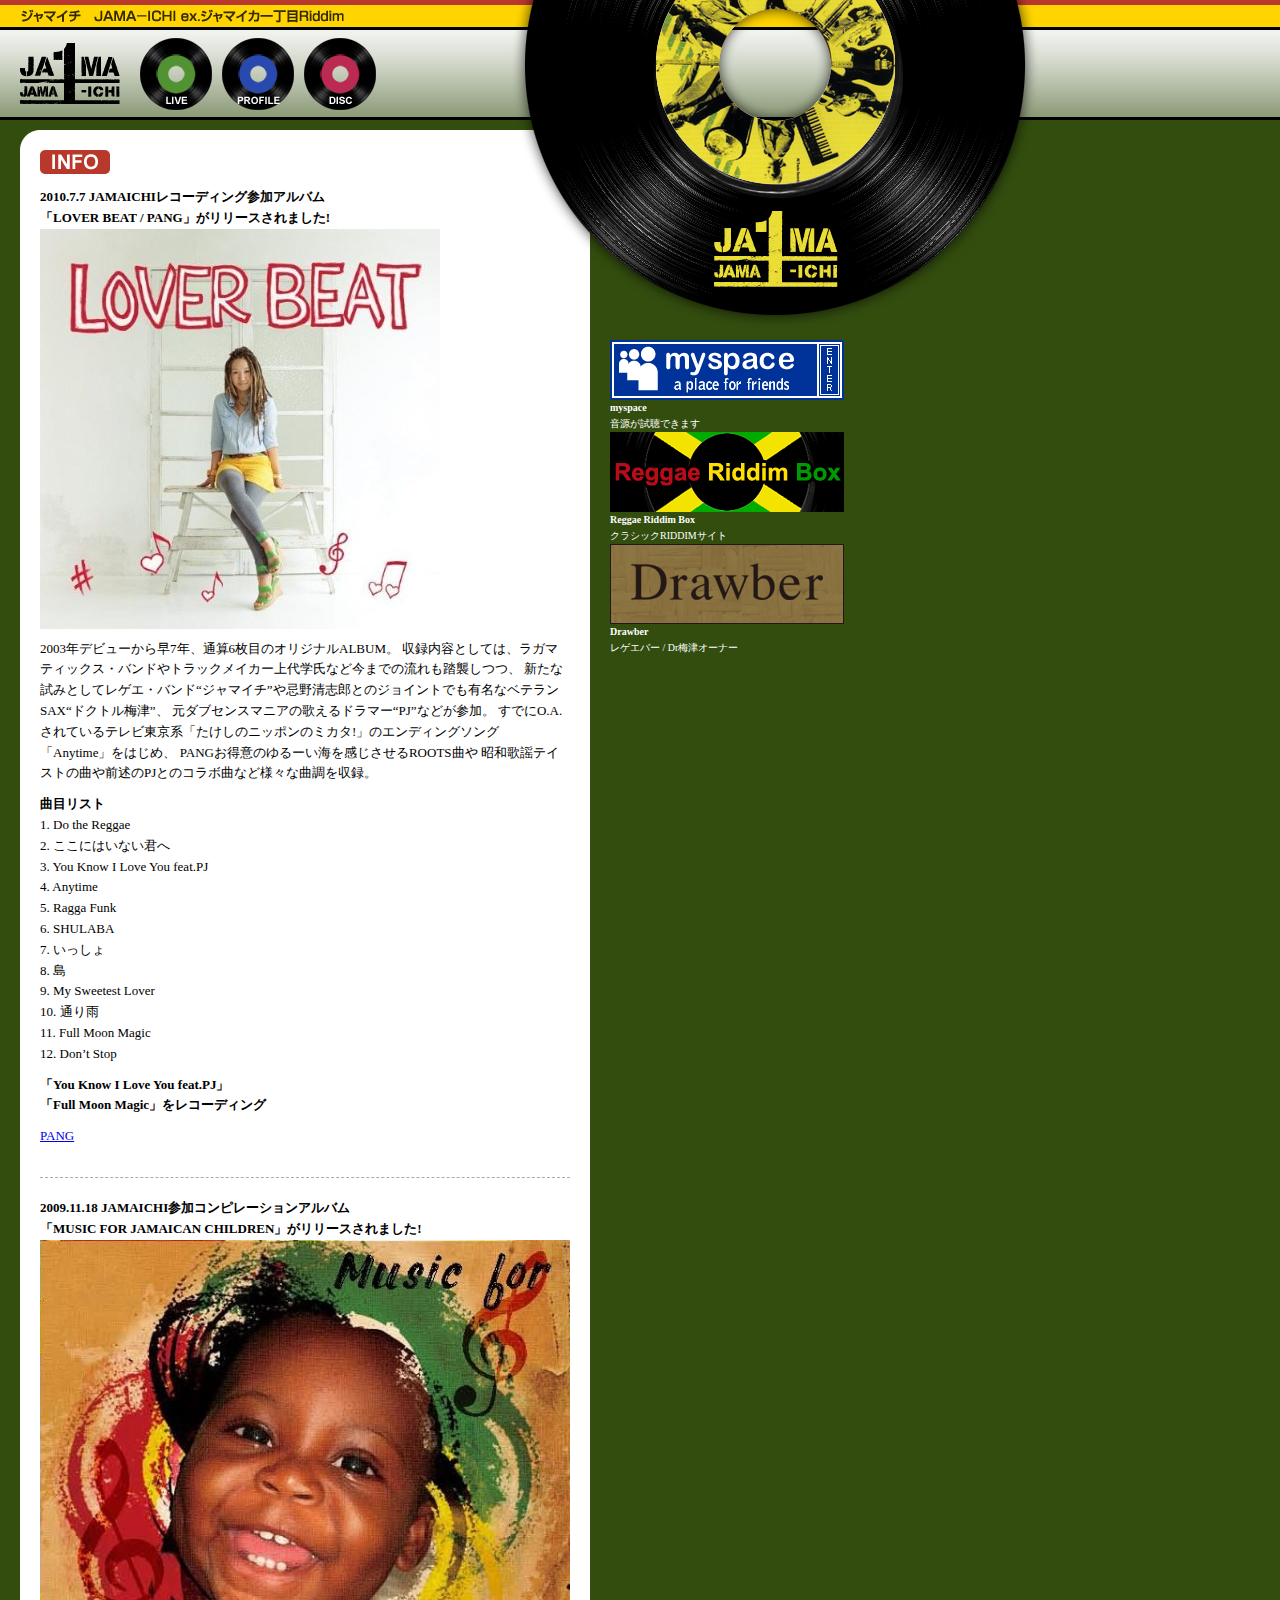
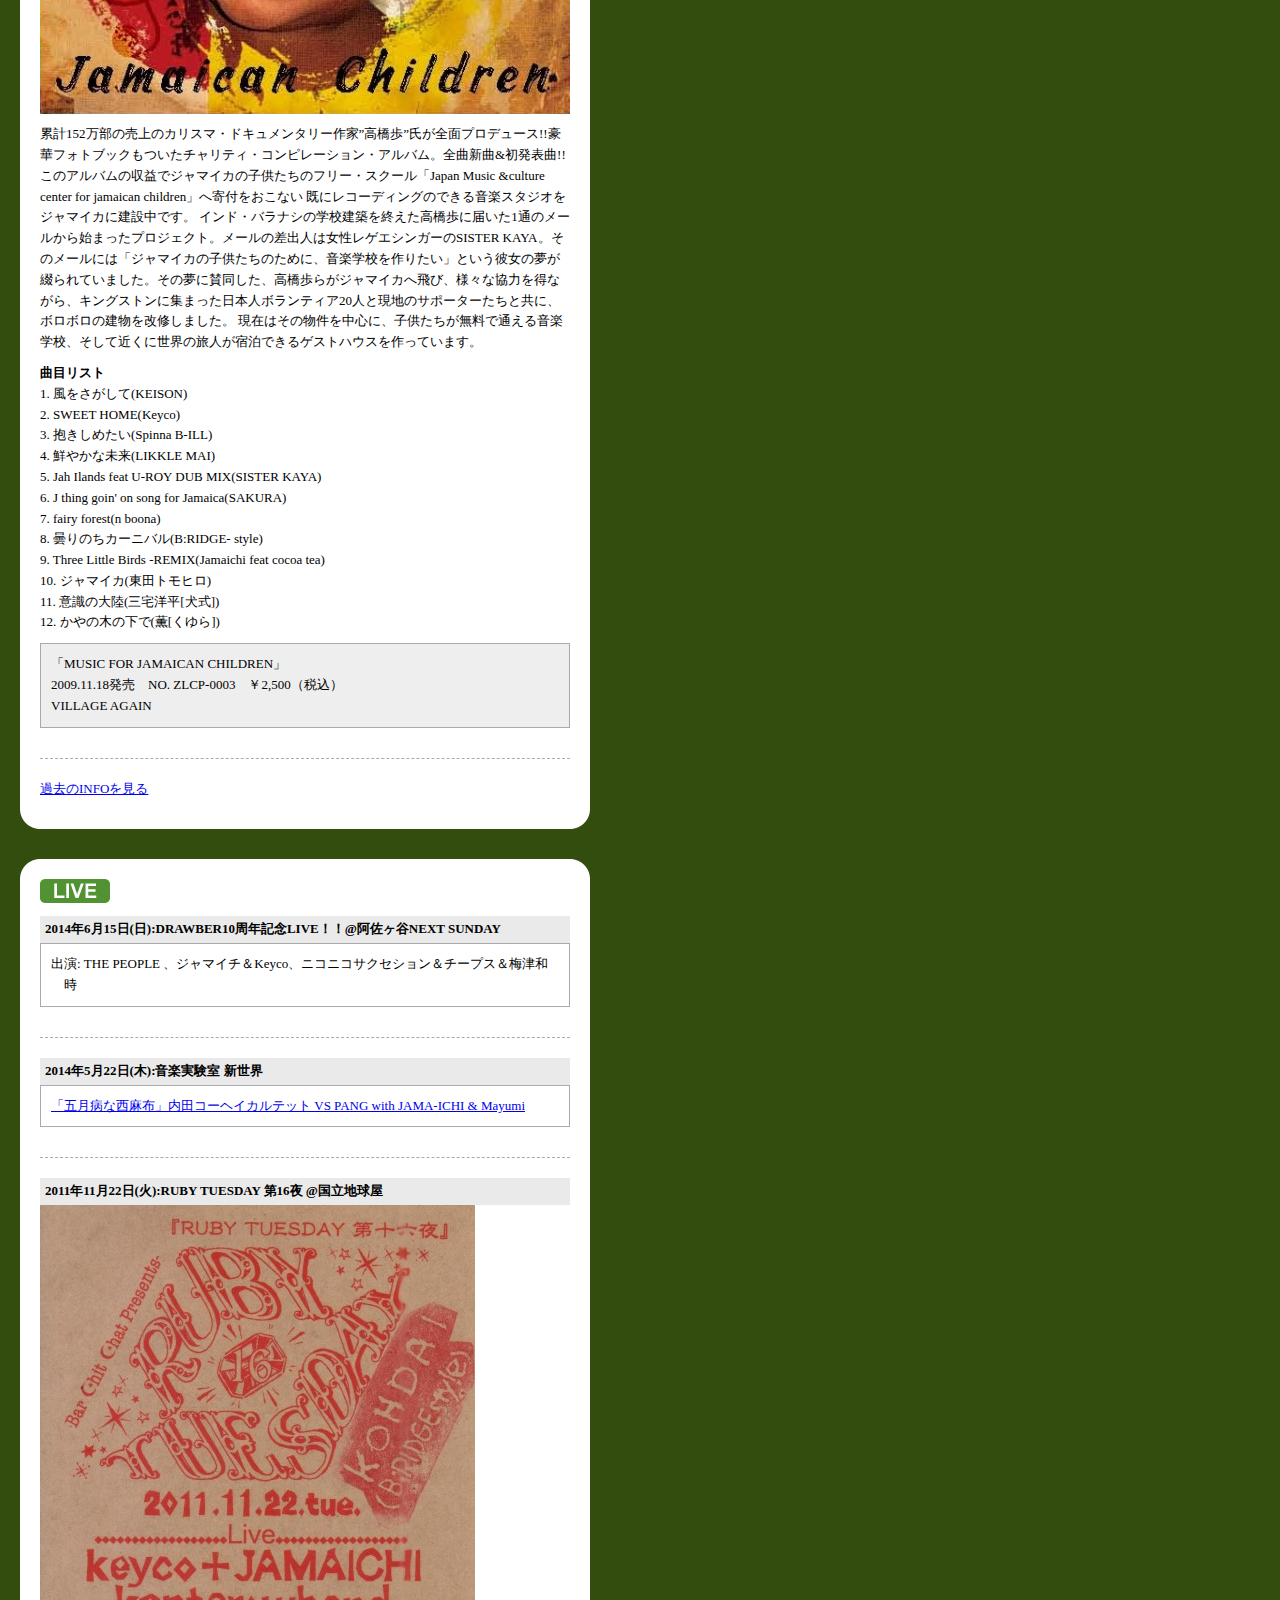
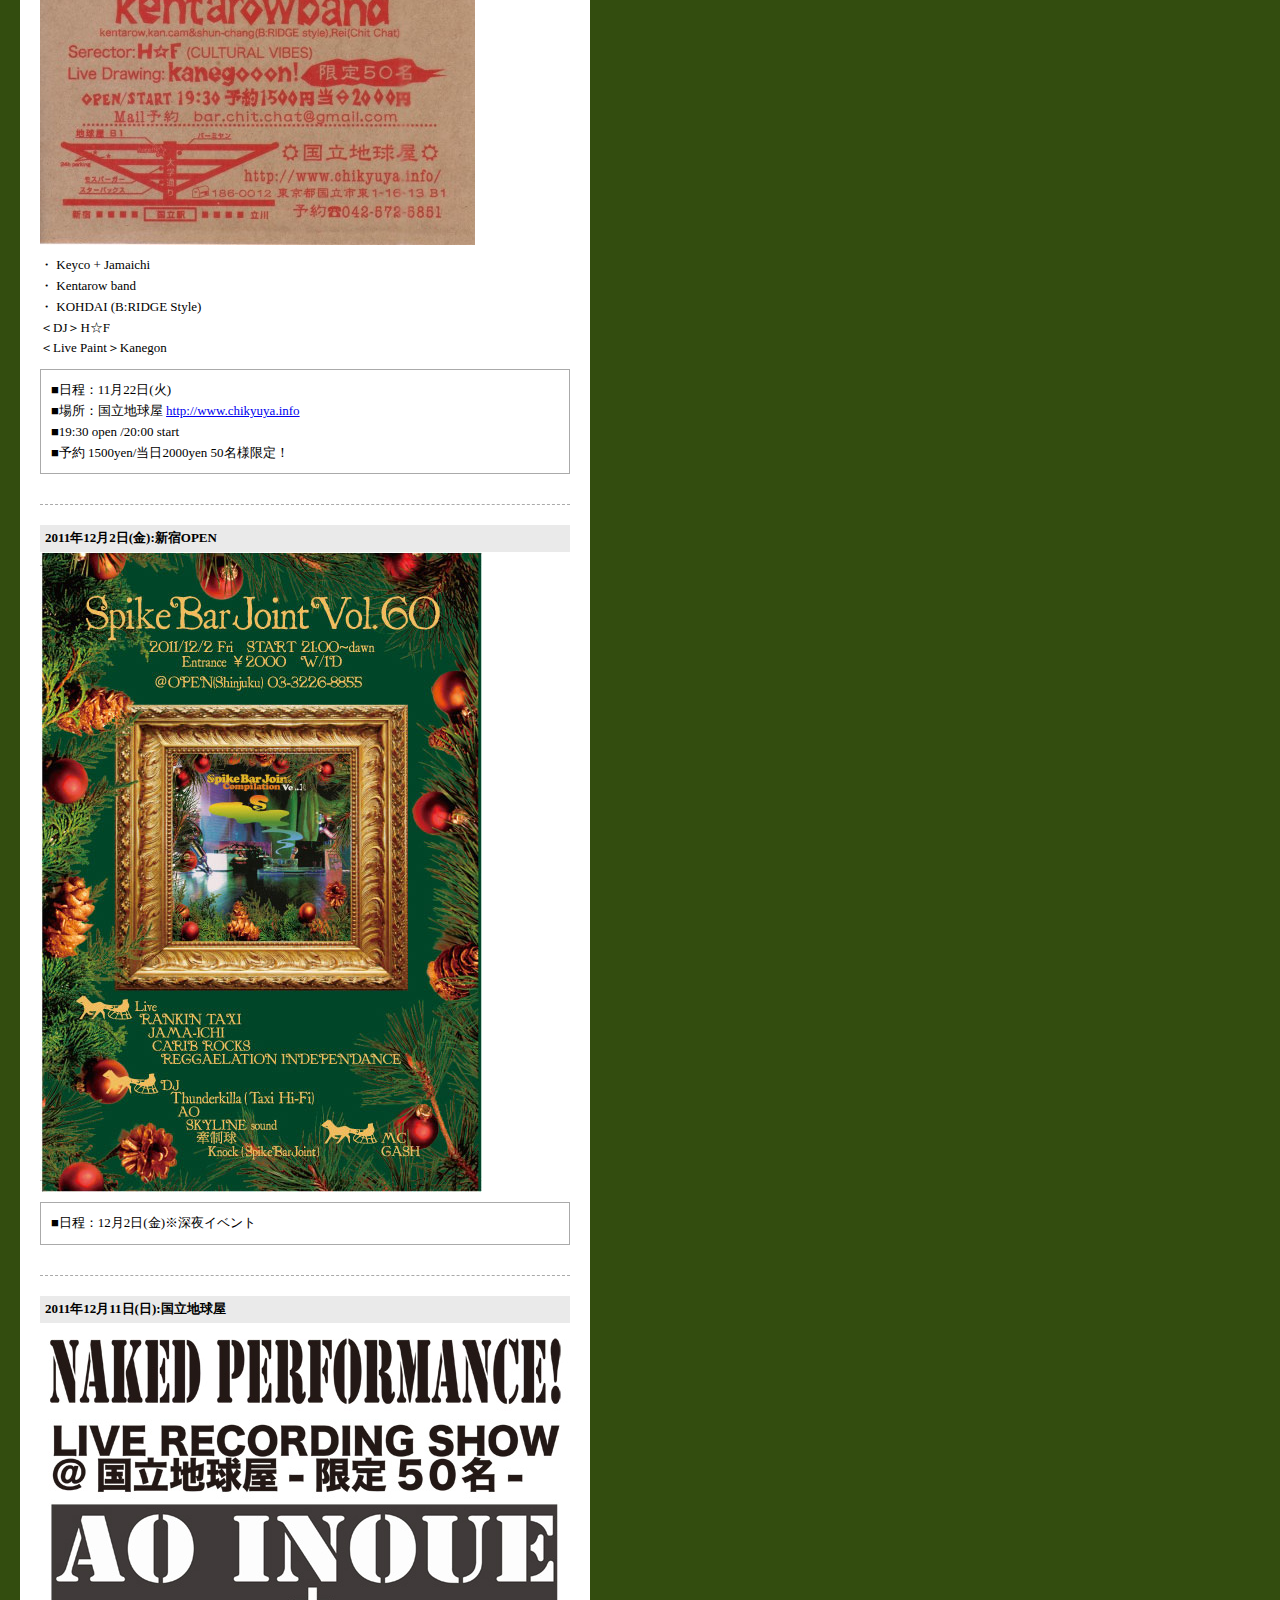
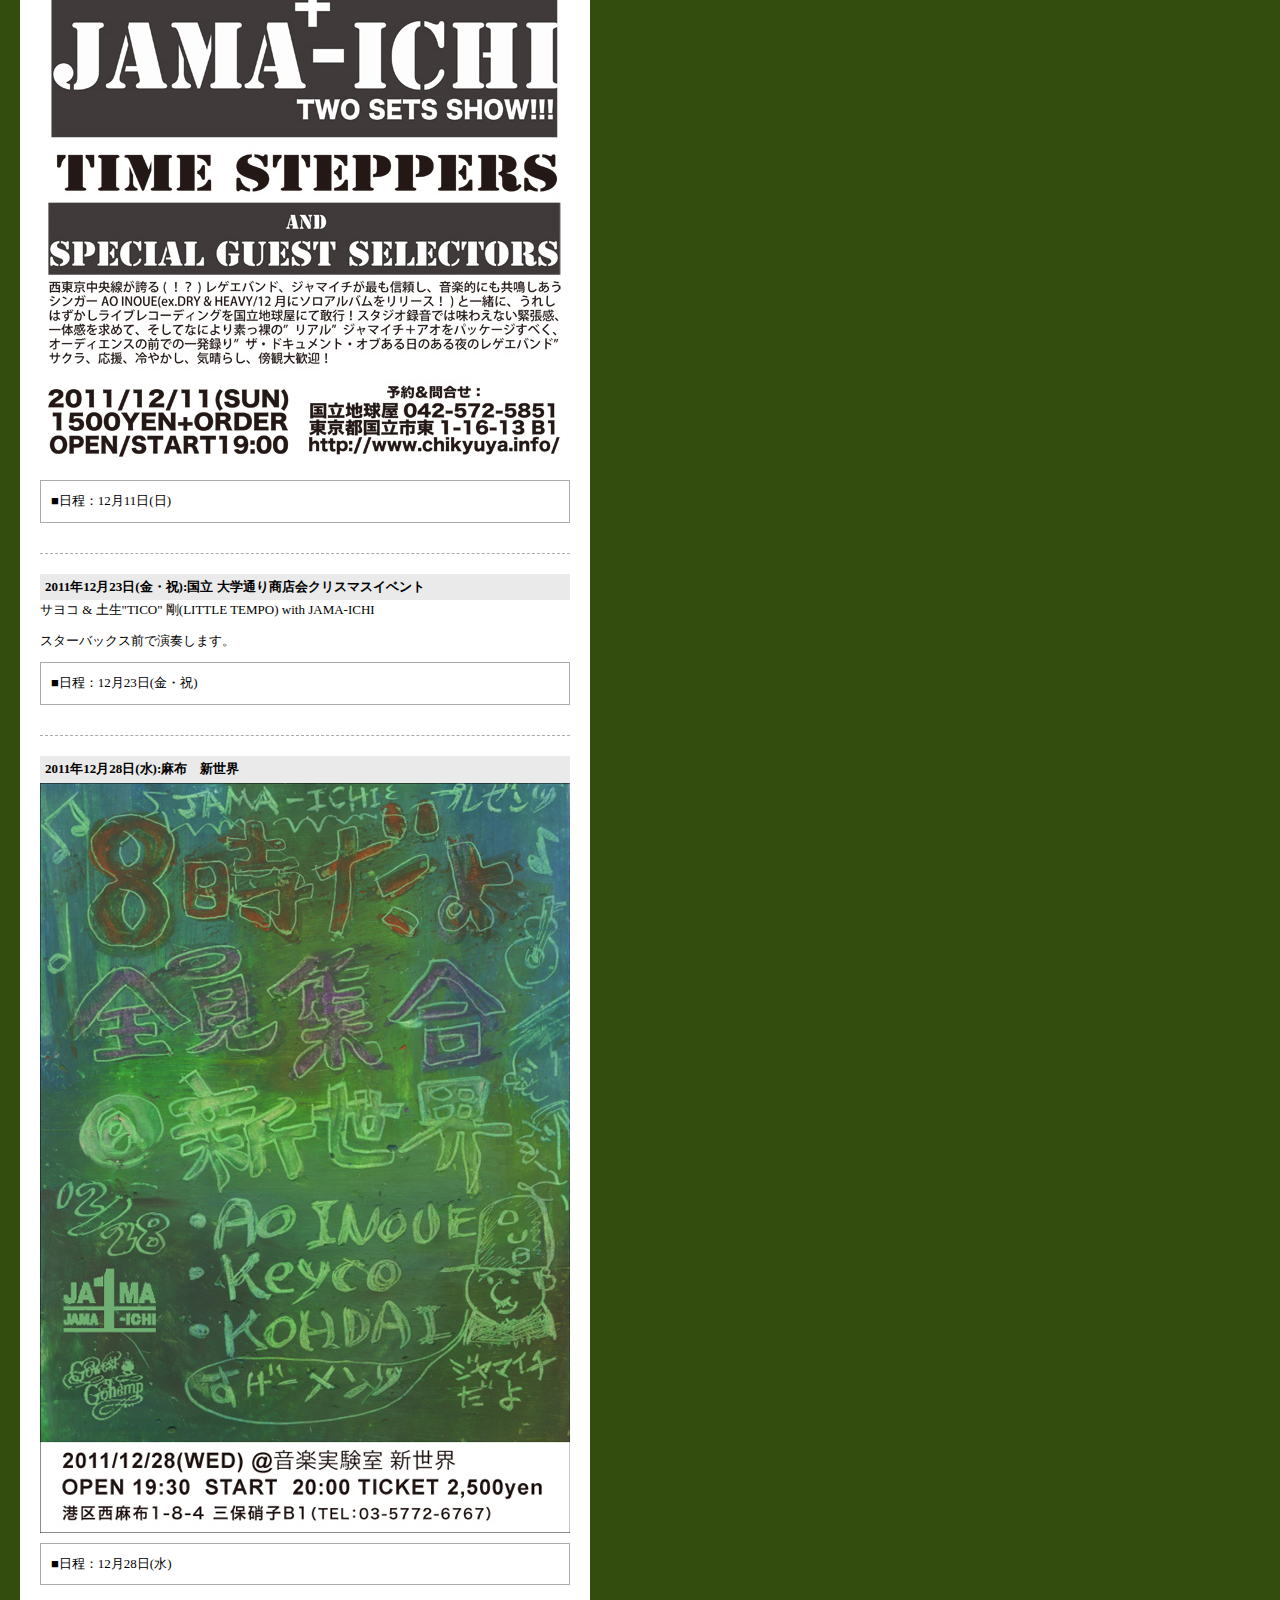
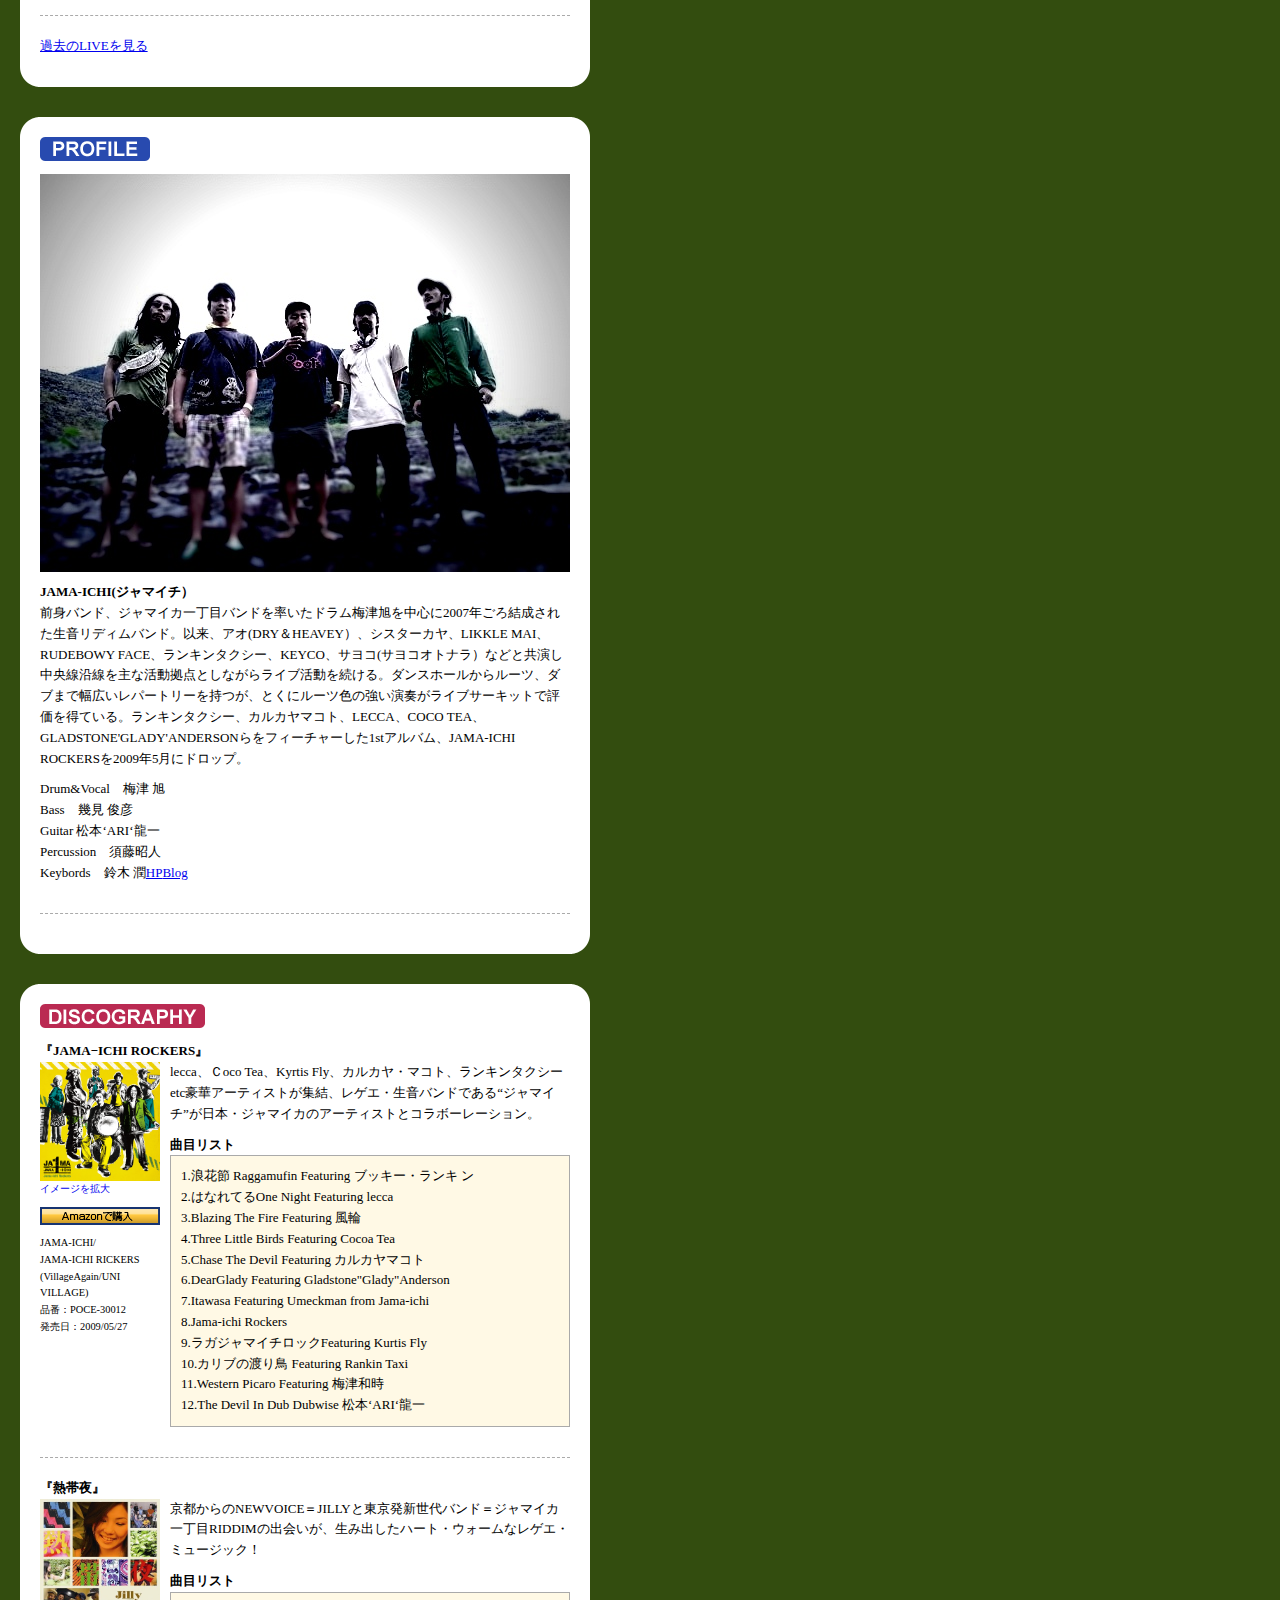
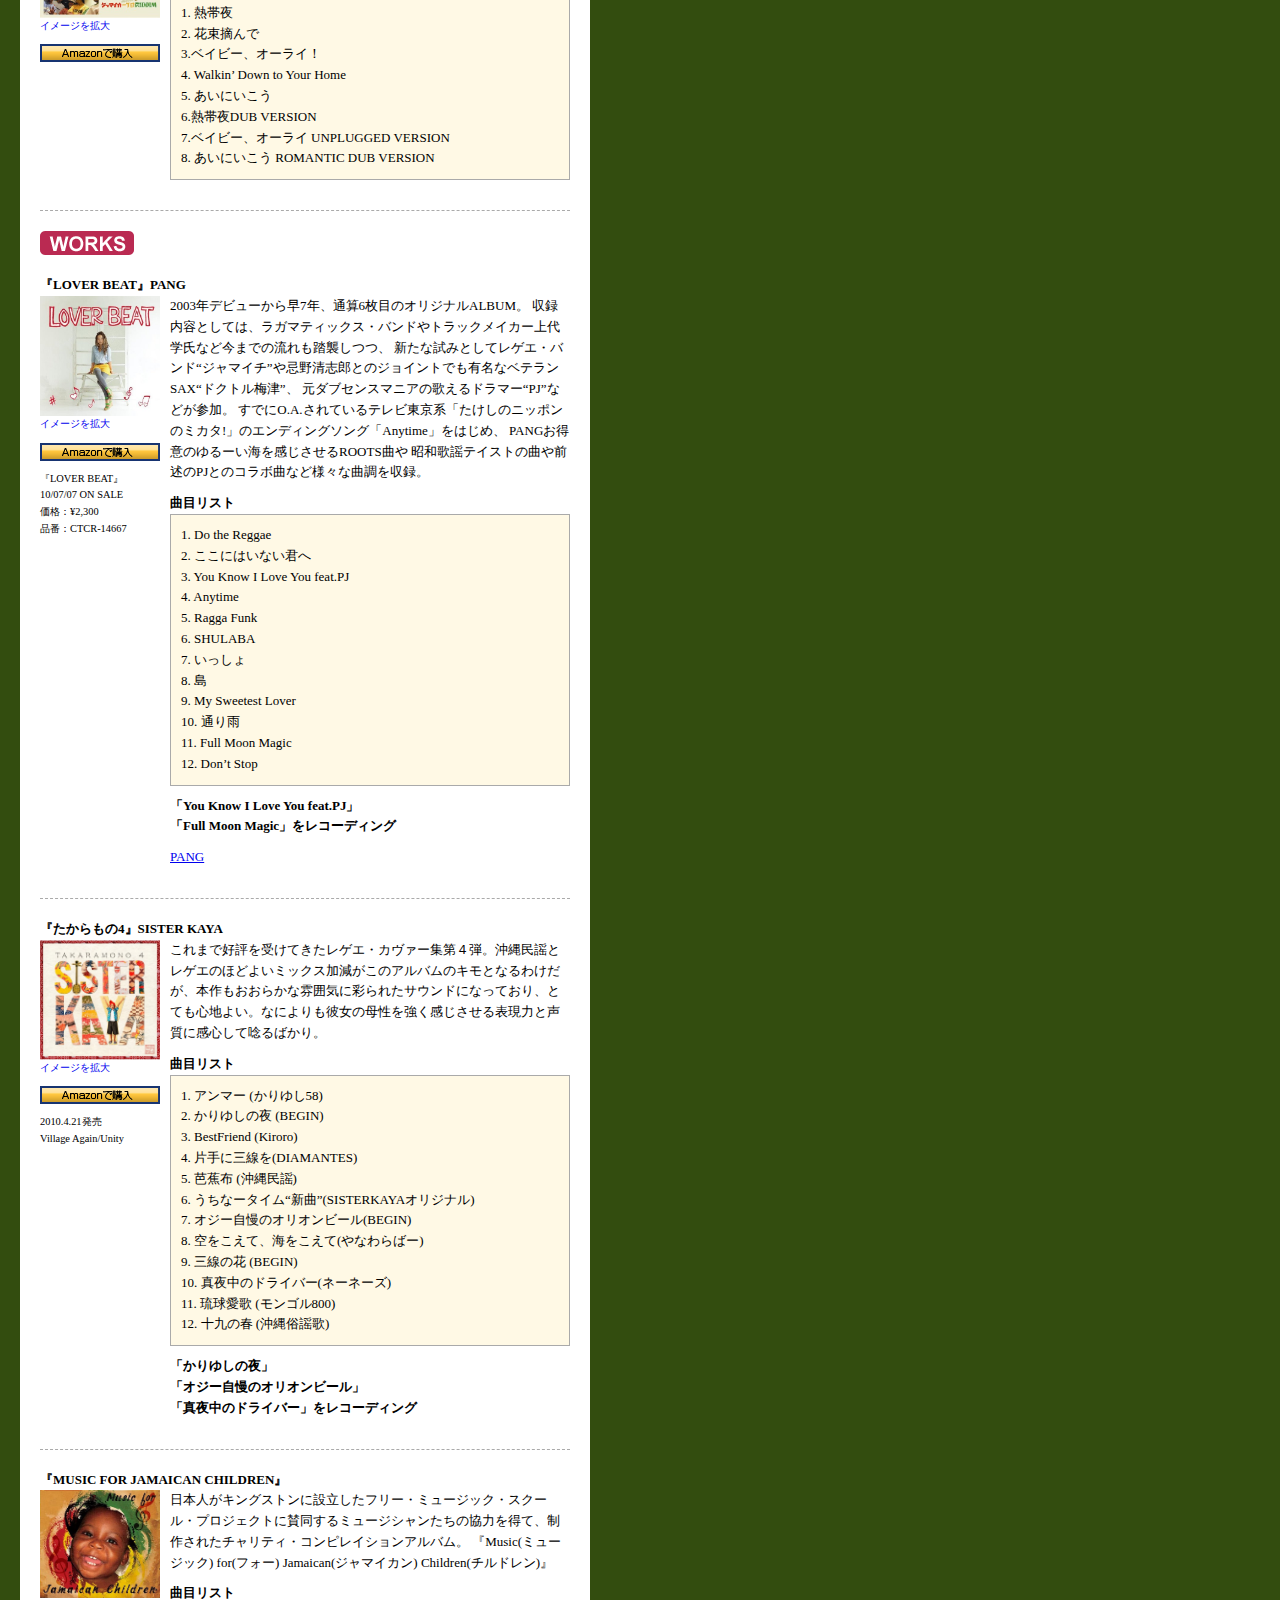
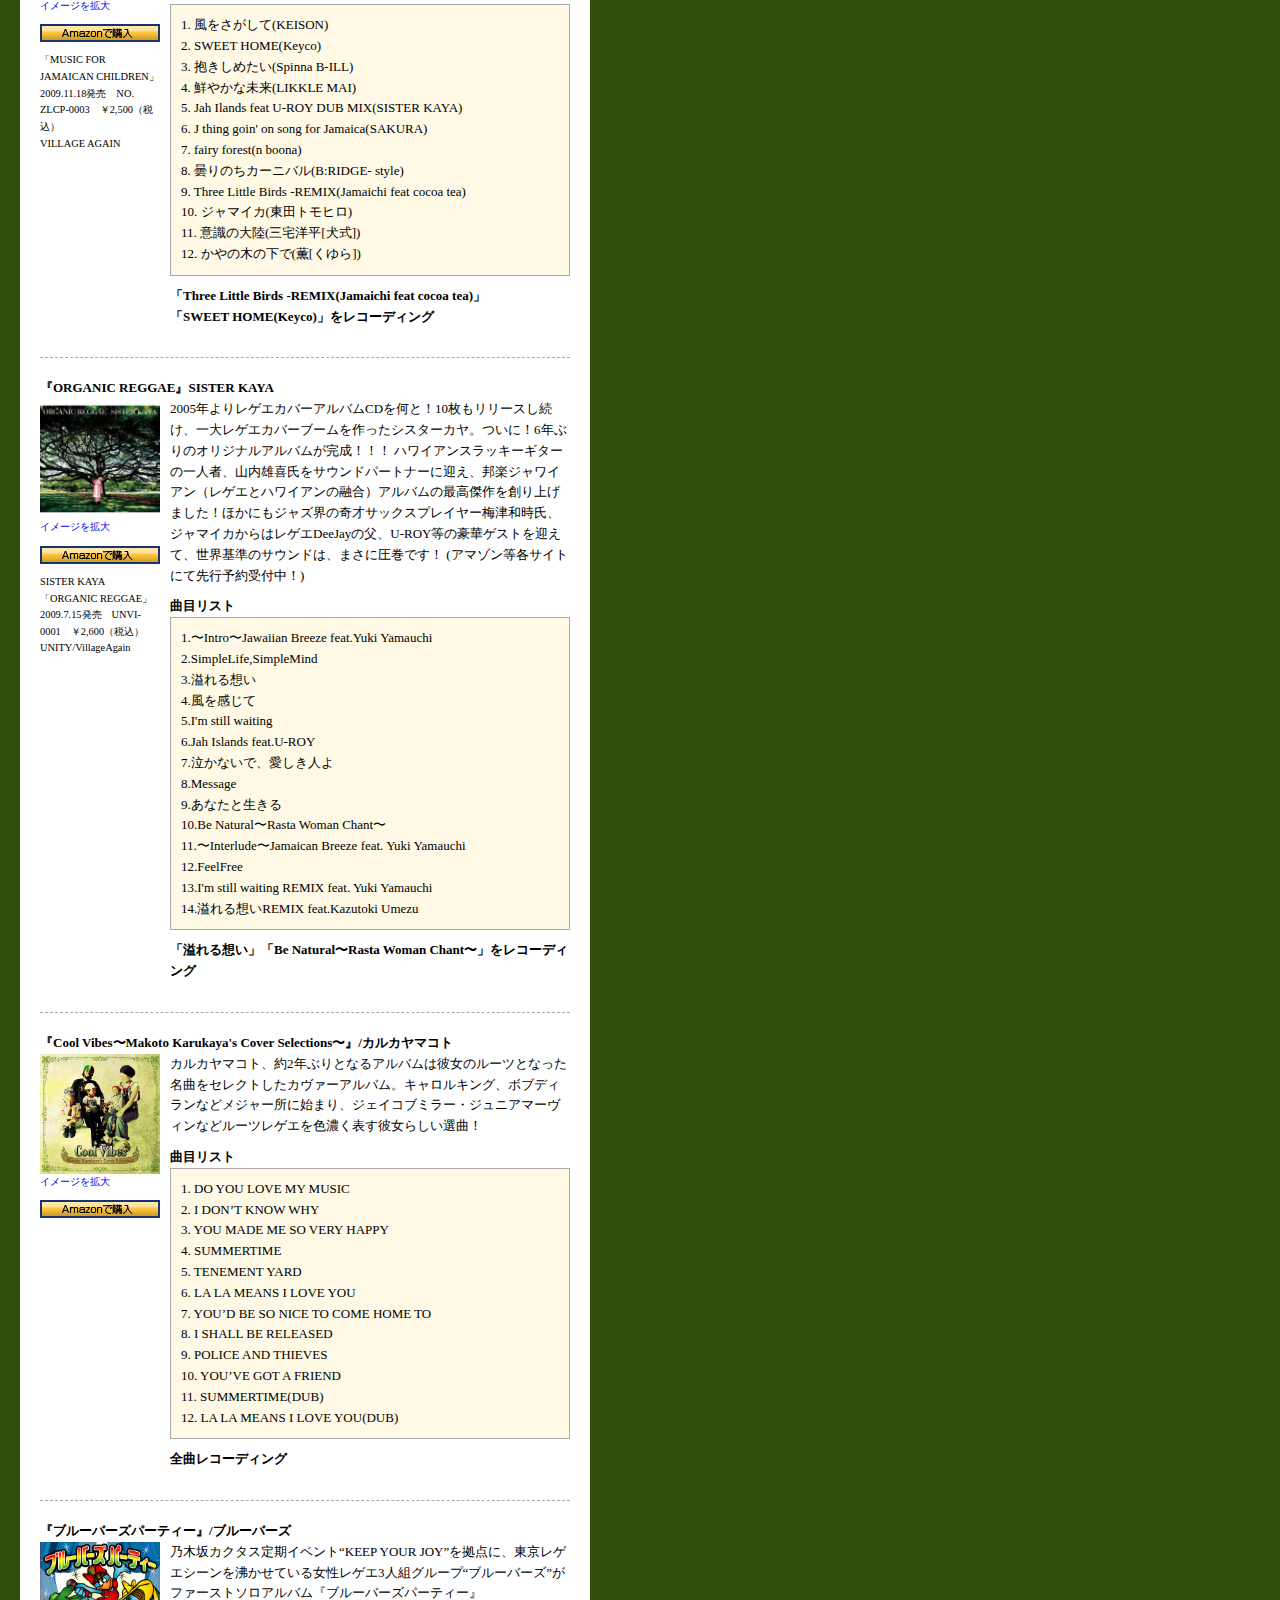
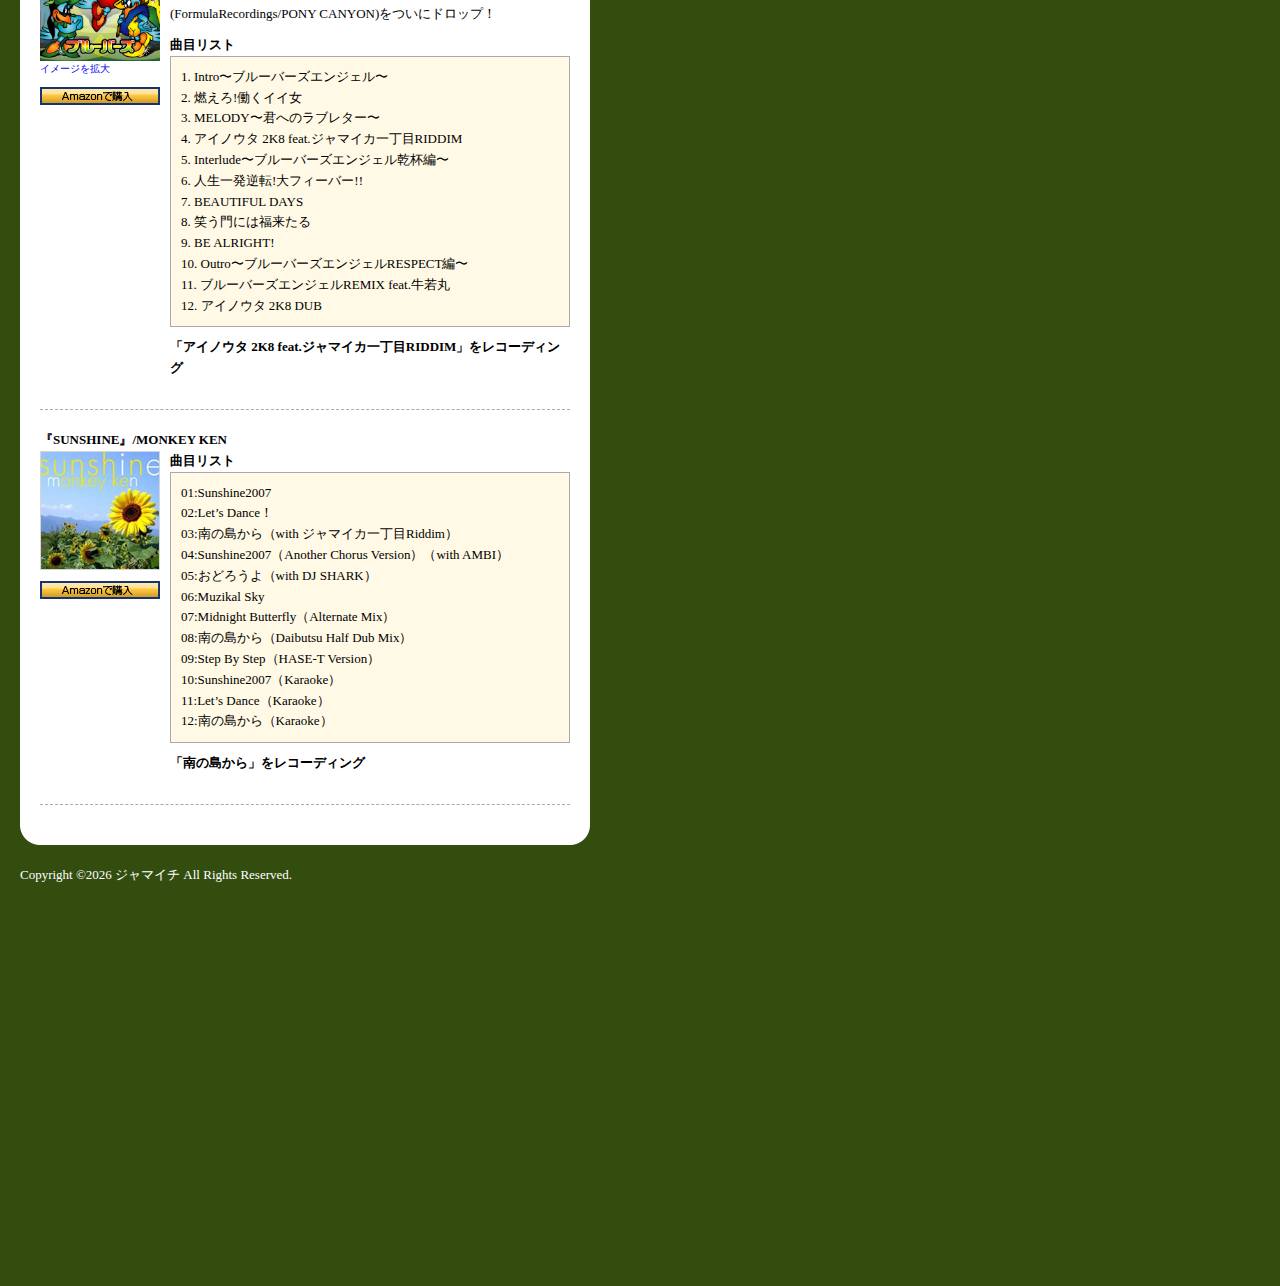
==== commit 3973a156: "不要なものを削除" ====
--- a/index.html
+++ b/index.html
@@ -40,7 +40,6 @@
         <li><a href="#Live"><img src="/images/btn_live.png" width="72" height="72" class="alpha" alt="Live" /></a></li>
         <li><a href="#Profile"><img src="/images/btn_profile.png" width="72" height="72" class="alpha" alt="Profile" /></a></li>
         <li><a href="#Disc"><img src="/images/btn_disc.png" width="72" height="72" class="alpha" alt="Disc" /></a></li>
-        <li><a href="#Mail"><img src="/images/btn_mail.png" width="72" height="72" class="alpha" alt="Mail" /></a></li>
     </ul>
 </div>
 <div id="Background"></div>
@@ -107,7 +106,7 @@
         </div>
         
      	
-        <p class="iphone_menu"><a href="#Header">TOP</a> | <a href="#Live">Live</a> | <a href="#Profile">Profile</a> | <a href="#Disc">Disc</a> | <a href="#Mail">Mail</a></p>
+        <p class="iphone_menu"><a href="#Header">TOP</a> | <a href="#Live">Live</a> | <a href="#Profile">Profile</a> | <a href="#Disc">Disc</a> | </p>
     </div>
     
 </div>
@@ -188,7 +187,7 @@
         	<p><a href="javascript:pastData.open('live')">過去のLIVEを見る</a></p>
         	<div class="output"></div>
         </div>
-        <p class="iphone_menu"><a href="#PageTop">TOP</a> | <a href="#Live">Live</a> | <a href="#Profile">Profile</a> | <a href="#Disc">Disc</a> | <a href="#Mail">Mail</a></p>
+        <p class="iphone_menu"><a href="#PageTop">TOP</a> | <a href="#Live">Live</a> | <a href="#Profile">Profile</a> | <a href="#Disc">Disc</a></p>
     </div>
     
     
@@ -216,7 +215,7 @@
                 <li>Keybords　鈴木 潤<a href="http://homepage2.nifty.com/junmusic/SUZUKI_Jun/Welcome.html" target="_blank">HP</a><a href="http://junmusicpiano.blog114.fc2.com/" target="_blank">Blog</a></li>
             </ul>
         </div>
-        <p class="iphone_menu"><a href="#Header">TOP</a> | <a href="#Live">Live</a> | <a href="#Profile">Profile</a> | <a href="#Disc">Disc</a> | <a href="#Mail">Mail</a></p>
+        <p class="iphone_menu"><a href="#Header">TOP</a> | <a href="#Live">Live</a> | <a href="#Profile">Profile</a> | <a href="#Disc">Disc</a></p>
     </div>
 </div>
 <!-- //END #Profile -->
@@ -515,30 +514,12 @@
                 <p class="bold">「南の島から」をレコーディング</p>
             </div>
         </div>
-        <p class="iphone_menu"><a href="#Header">TOP</a> | <a href="#Live">Live</a> | <a href="#Profile">Profile</a> | <a href="#Disc">Disc</a> | <a href="#Mail">Mail</a></p>
+        <p class="iphone_menu"><a href="#Header">TOP</a> | <a href="#Live">Live</a> | <a href="#Profile">Profile</a> | <a href="#Disc">Disc</a></p>
     </div>
 </div>
 <!-- //END #Disc -->
 
 
-<!-- START #Mail -->
-<div class="container" id="Mail">
-    <h2><img src="/images/title_mail.gif" alt="Mail" /></h2>
-    <div class="contents">
-        <form action="/aorabibpa1191/mail_check.php" method="post">
-            <input type="hidden" name="match" value="email email2" />
-            <table>
-                <tr><th>名前</th><td><input type="text" name="name" id="Name"></td></tr>
-                <tr><th>メールアドレス</th><td><input type="text" name="email" id="Adress"></td></tr>
-                <tr><th>メールアドレス(再)</th><td><input type="text" name="email2" id="Subject"></td></tr>
-                <tr><th>本文</th><td><textarea name="msg" id="Contents"></textarea></td></tr>
-            </table>
-            <p><input type="reset" value="リセット"><input type="submit" value="確認"></p>
-        </form>
-        <p class="iphone_menu"><a href="#Header">TOP</a> | <a href="#Live">Live</a> | <a href="#Profile">Profile</a> | <a href="#Disc">Disc</a> | <a href="#Mail">Mail</a></p>
-    </div>
-</div>
-<!-- //END #Mail -->
 <p id="Copy">Copyright ジャマイチ All Rights Reserved.</p>
 <img src="/images/bottom_spacer.gif" width="1" height="300" id="BottomMargin" />
 <div id="LinkImage">
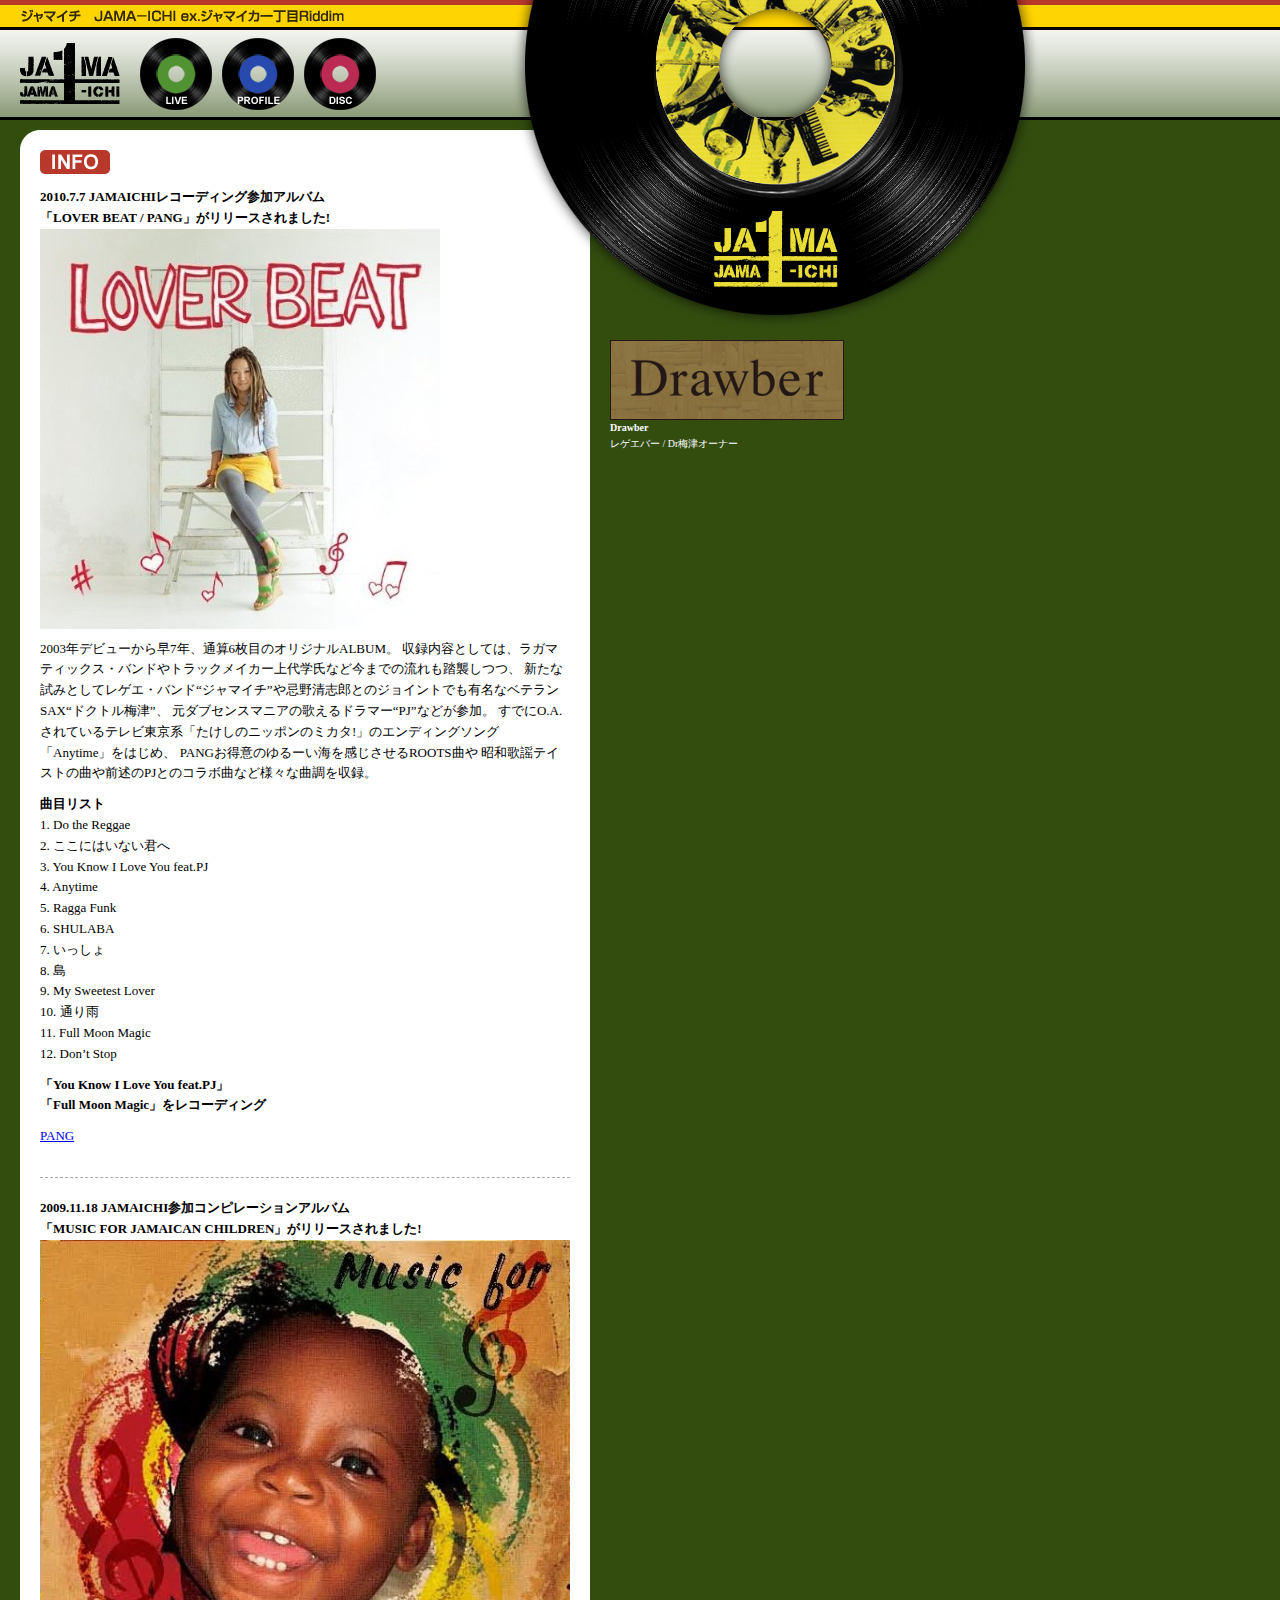
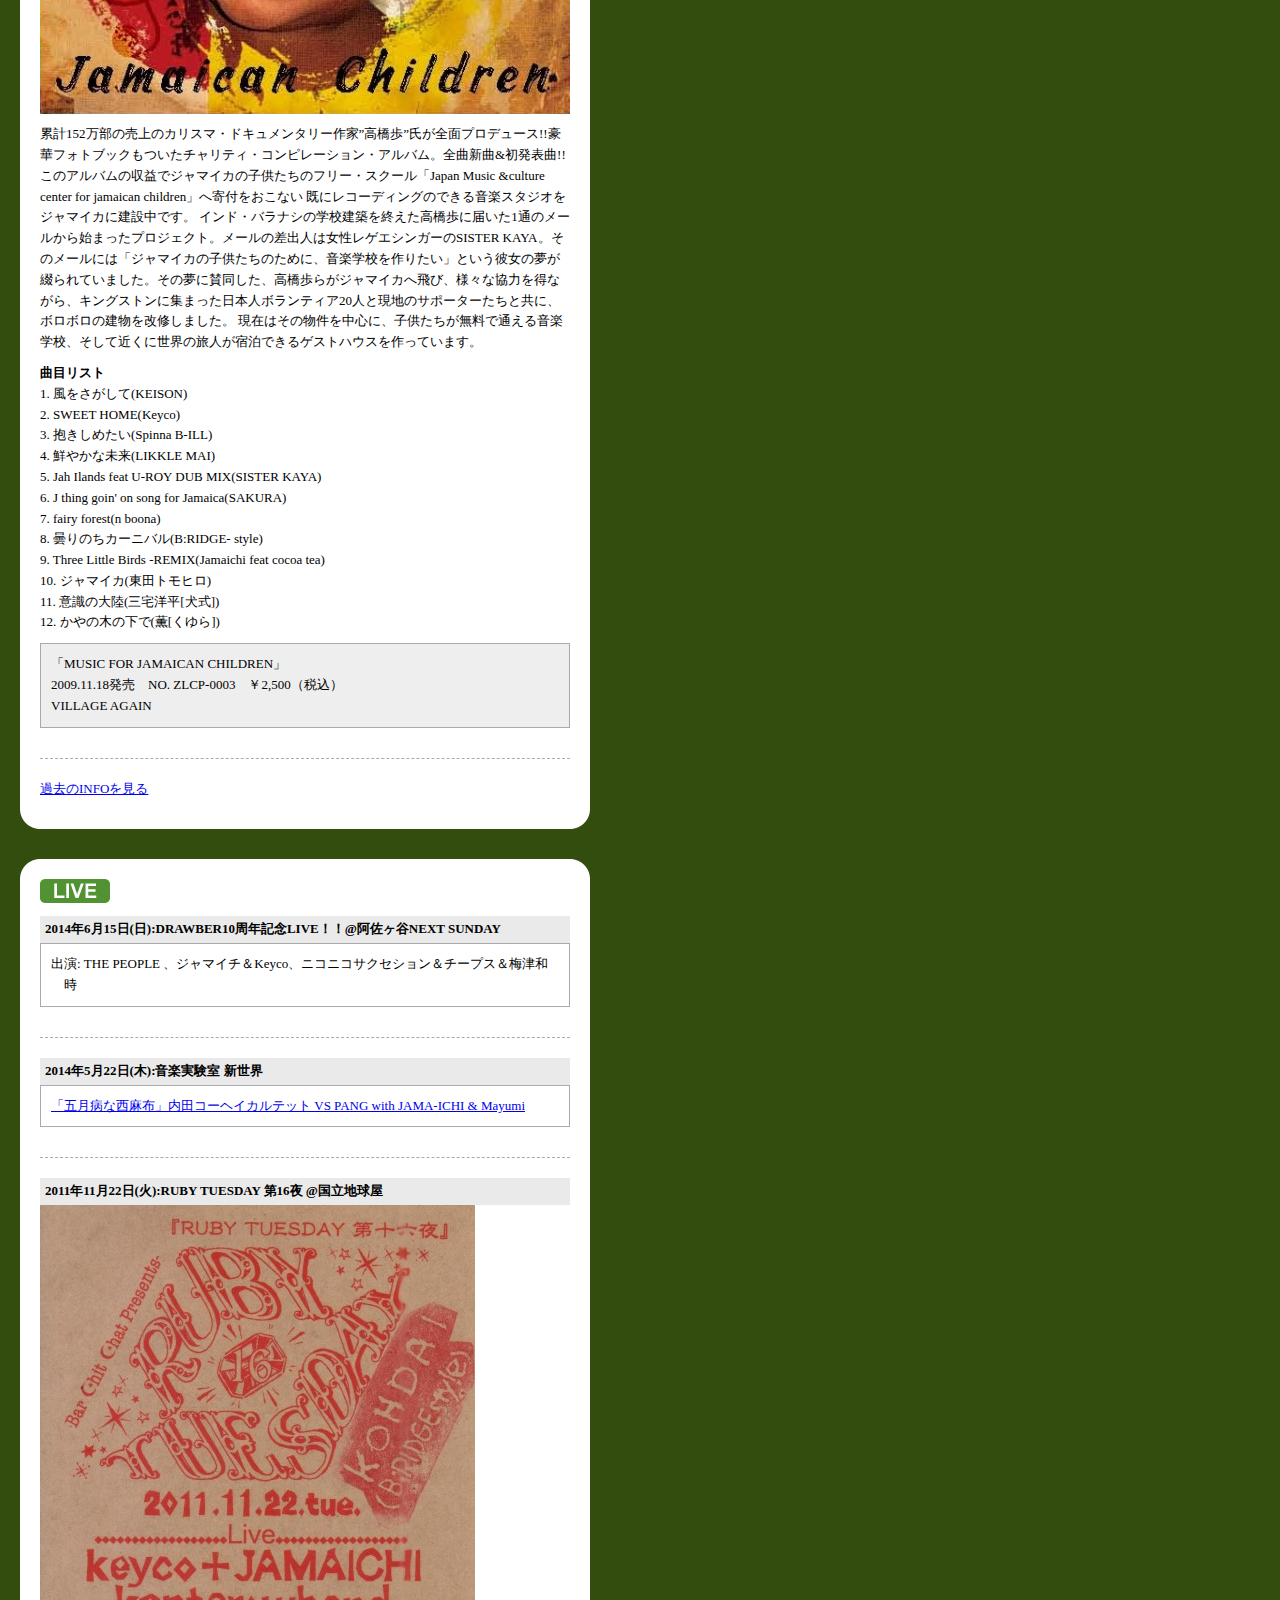
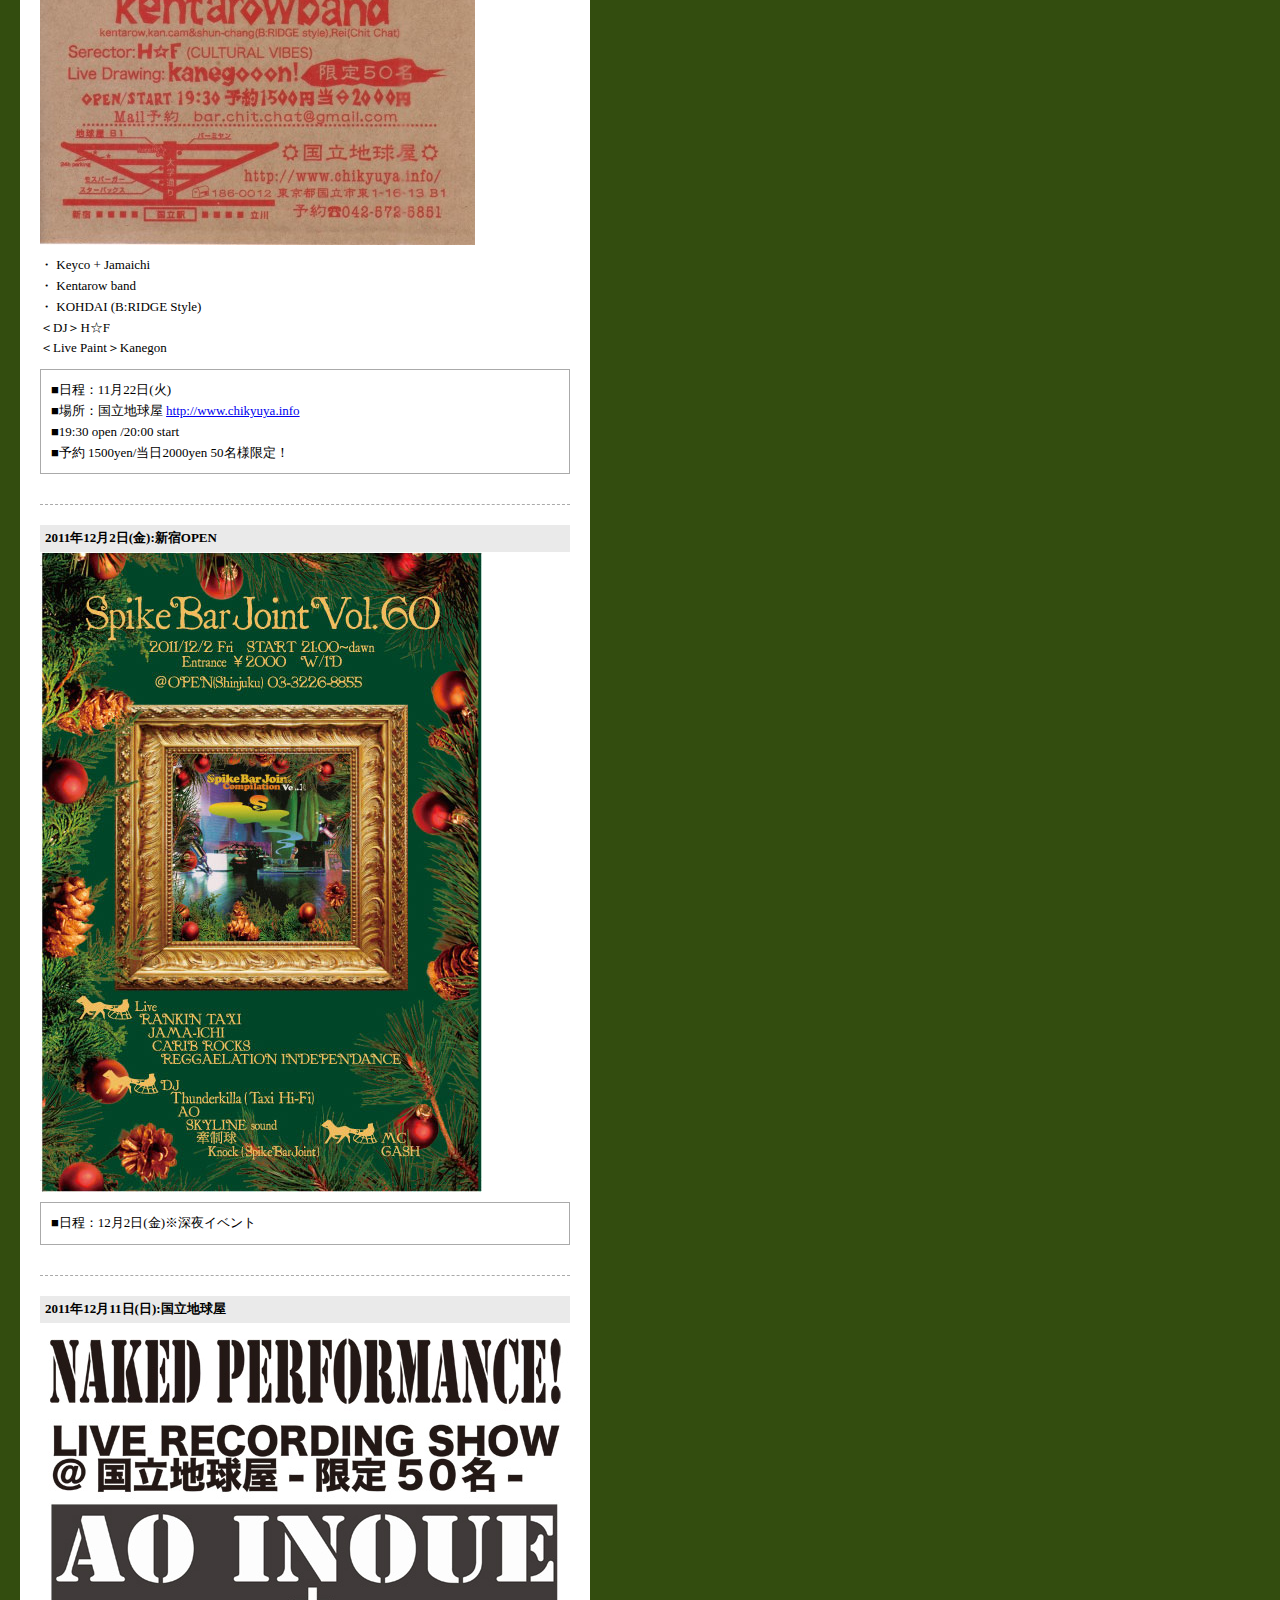
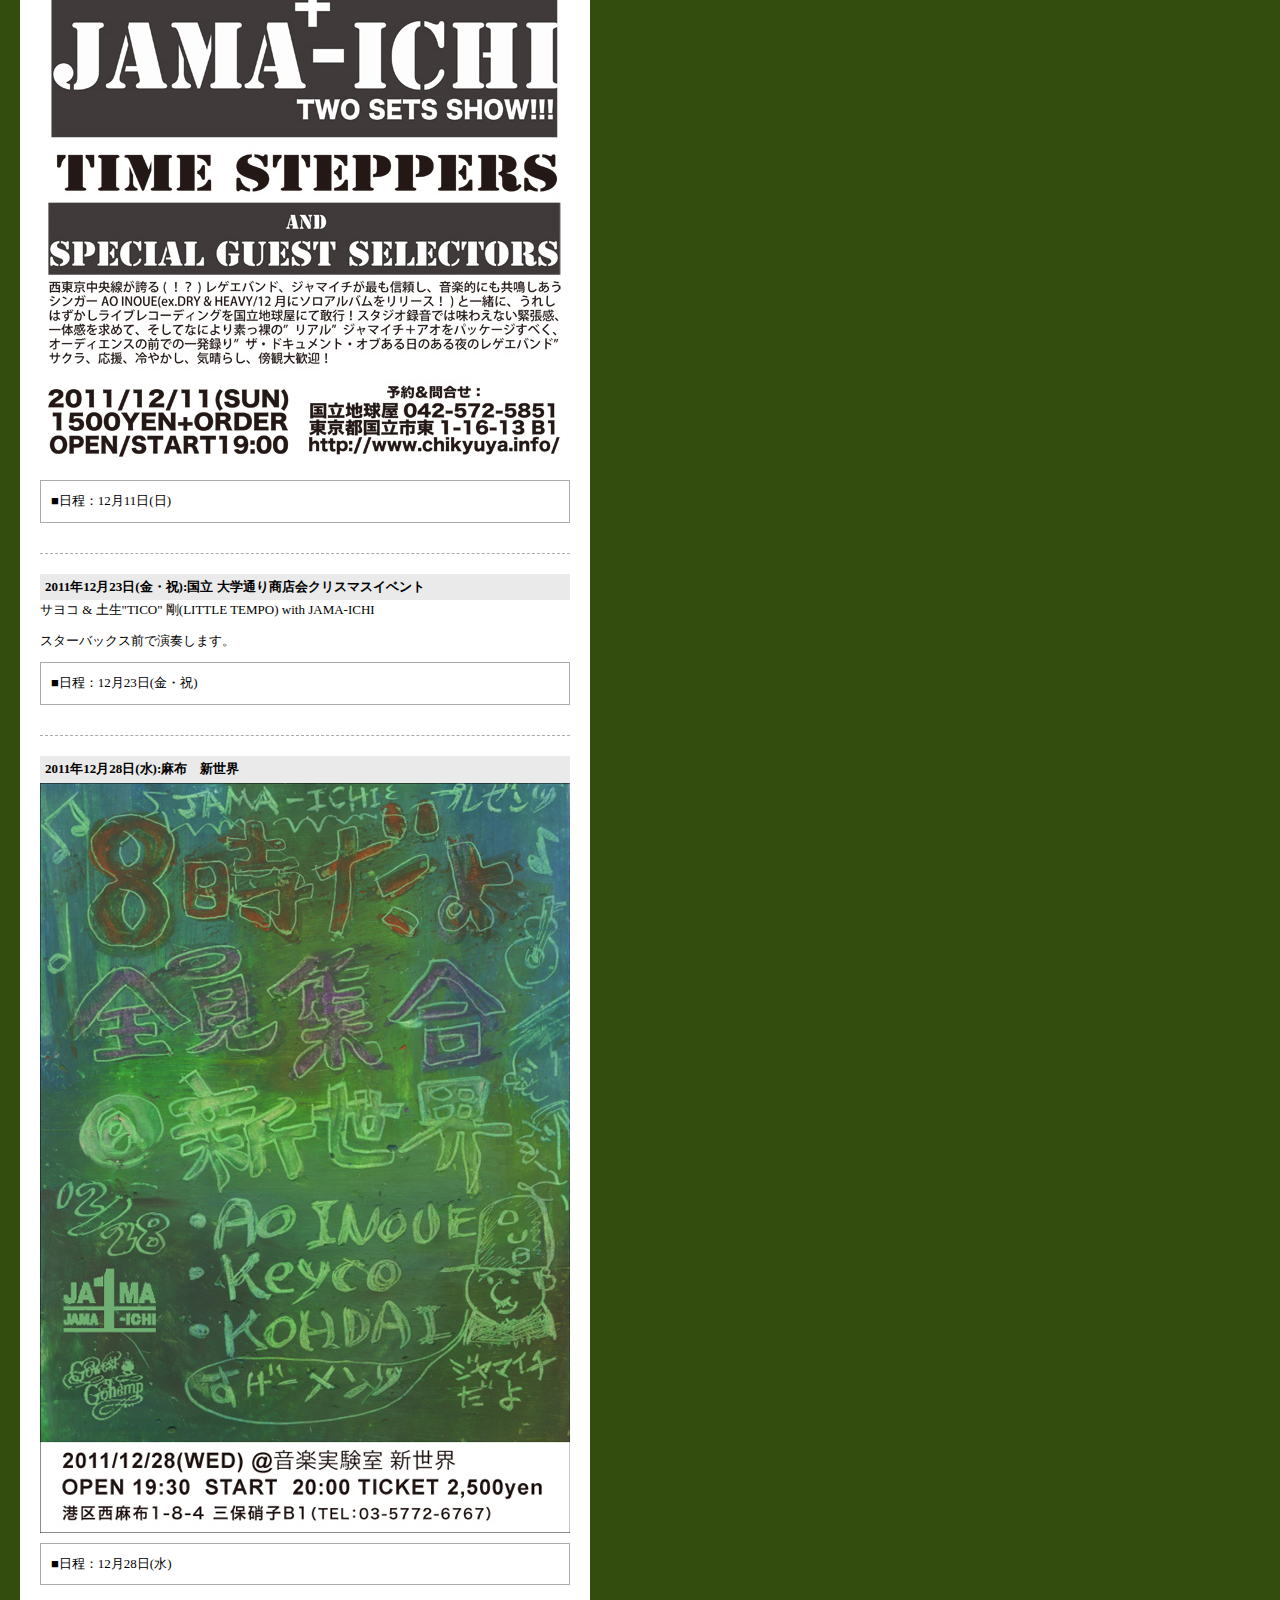
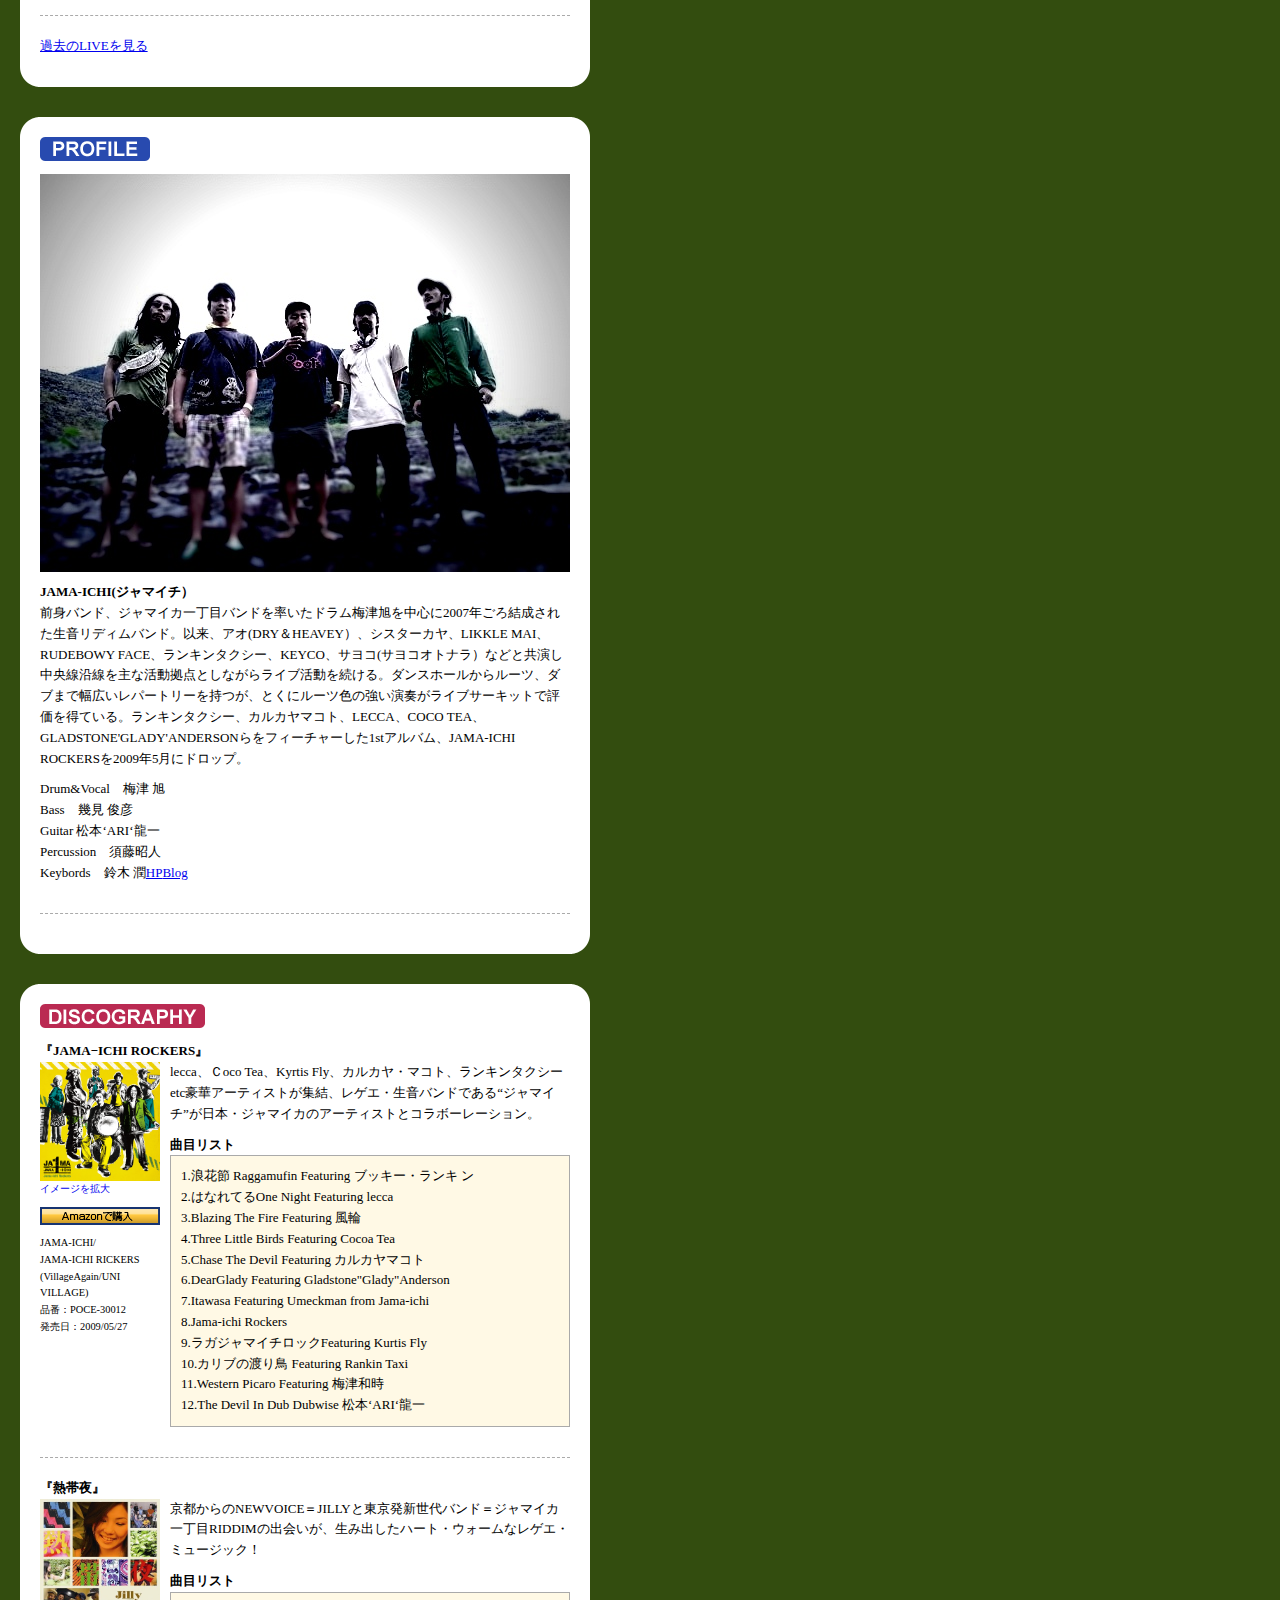
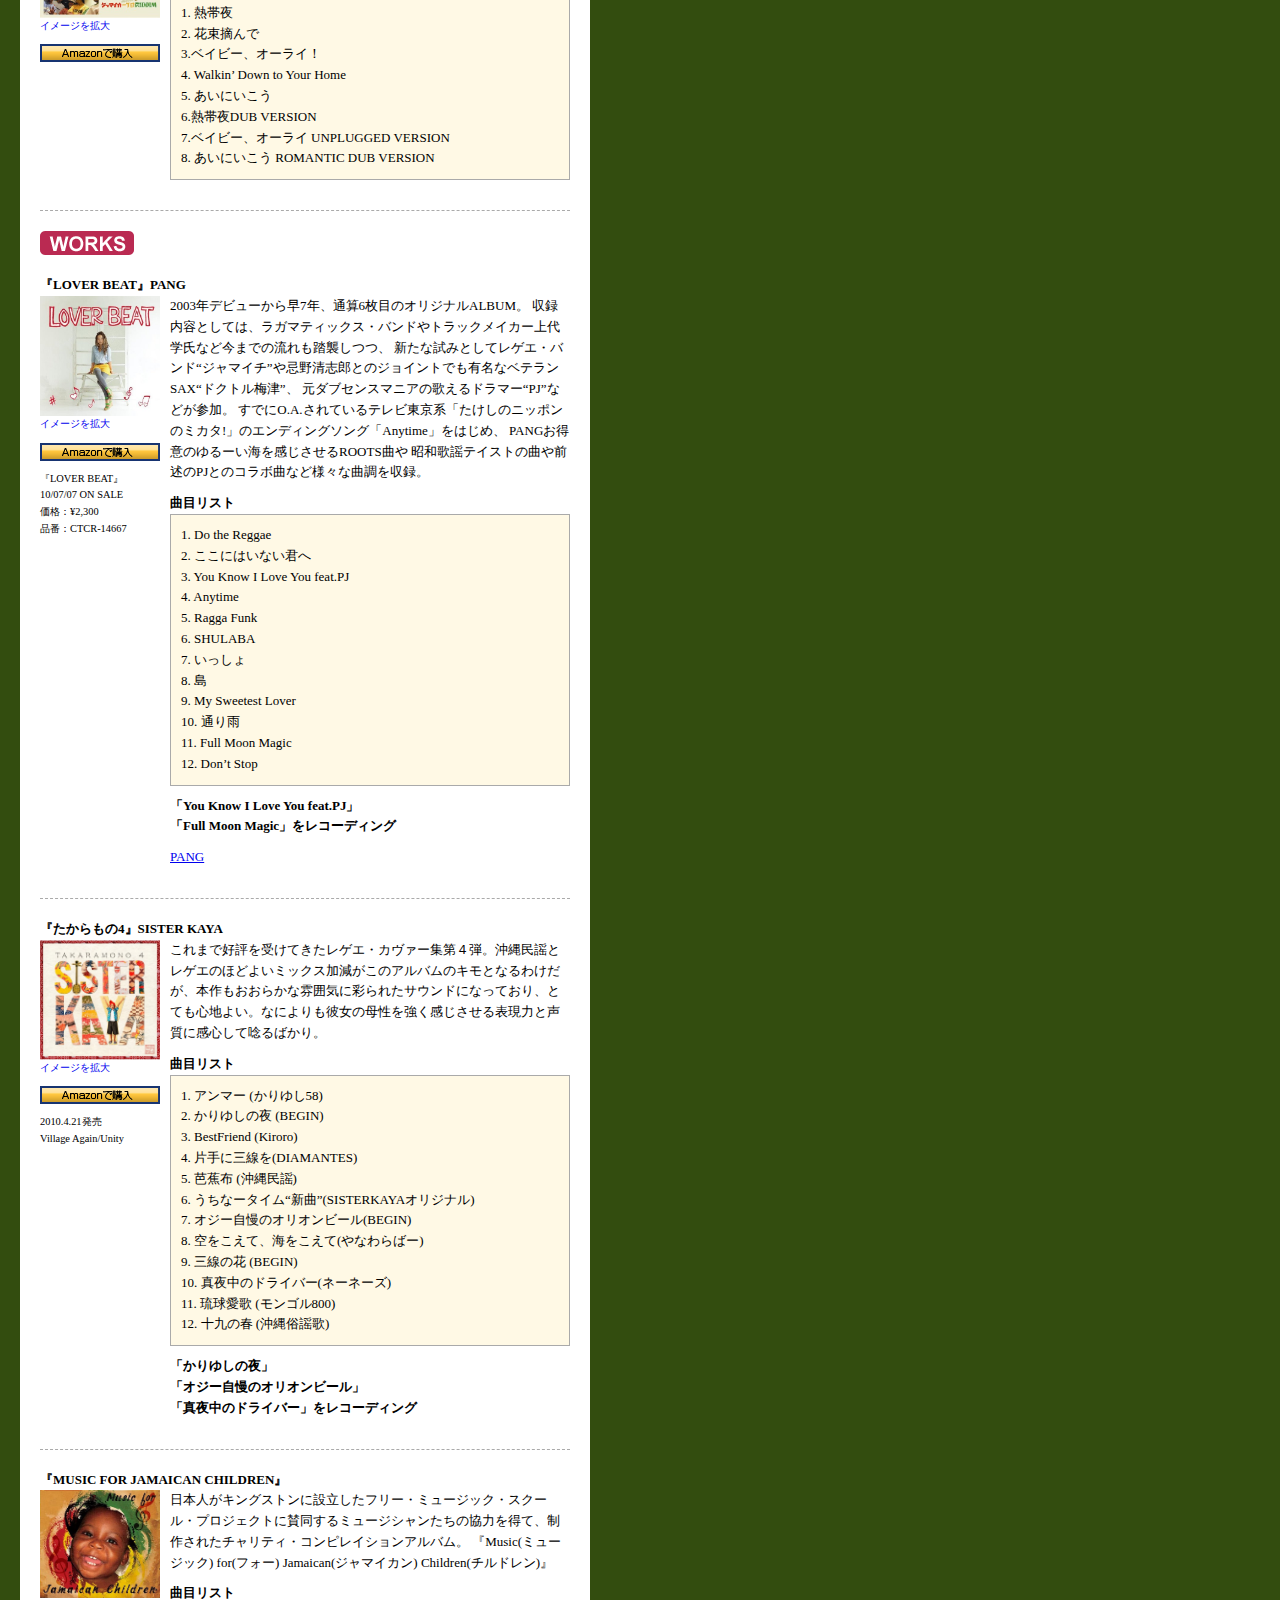
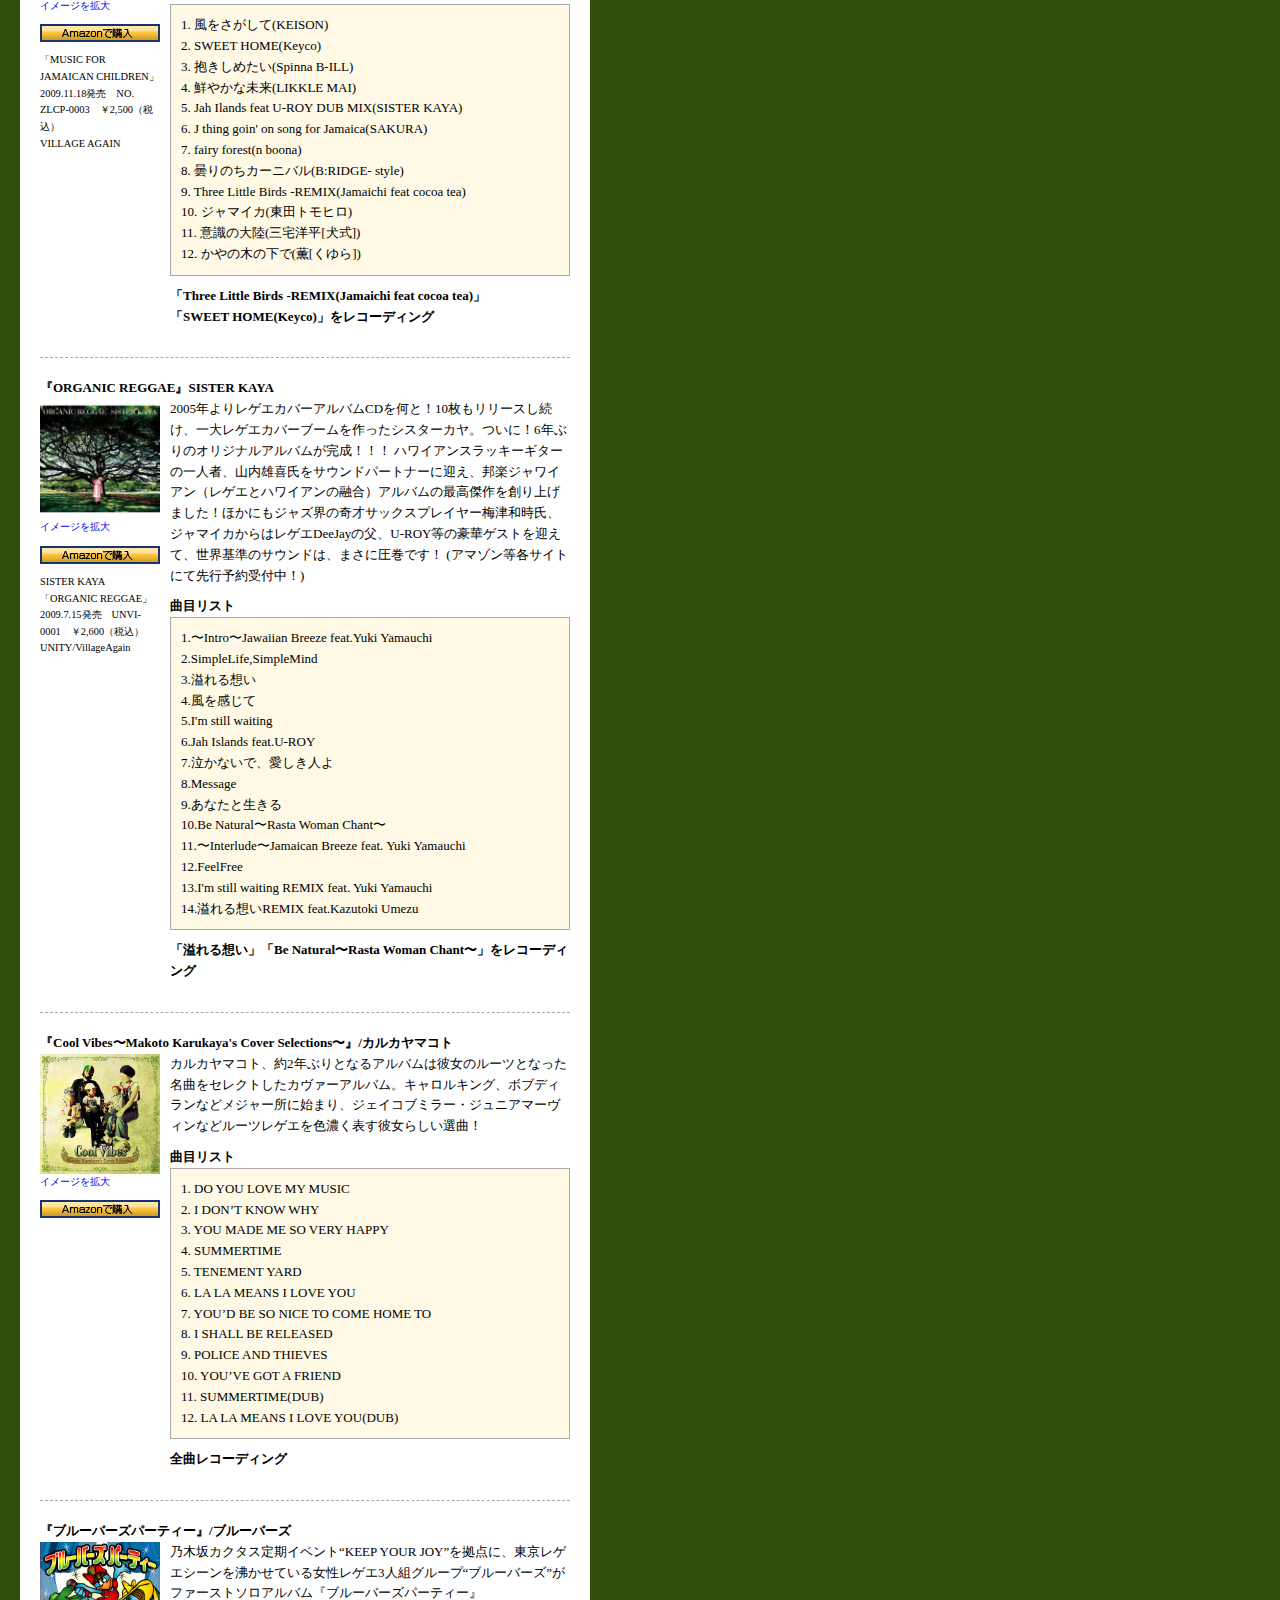
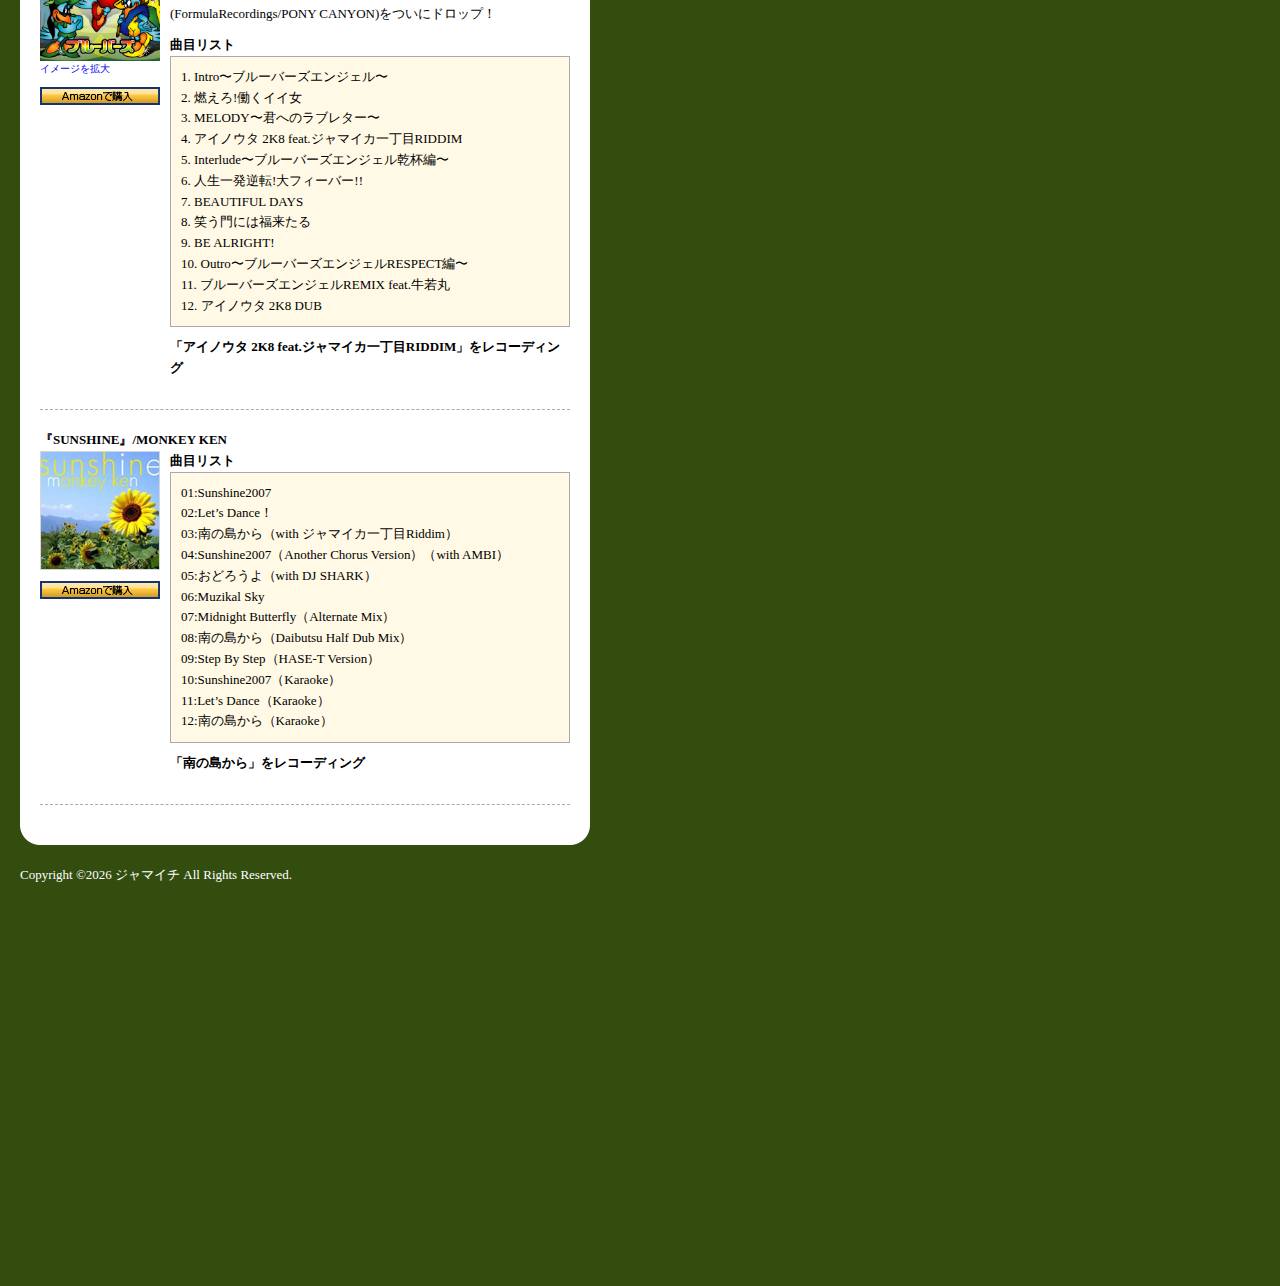
==== commit 54423345: "update" ====
--- a/index.html
+++ b/index.html
@@ -527,8 +527,6 @@
     	<li style="margin-bottom:10px;background:#fff;">
 			<div class="fb-like-box" data-href="http://www.facebook.com/jamaichi" data-width="234" data-show-faces="false" data-border-color="#FFFFFF" data-stream="false" data-header="true"></div>
     	</li>
-        <li><a href="http://www.myspace.com/jamaichi" target="_blank"><img src="/images/banner_234x60_01.gif">myspace</a><br />音源が試聴できます</li>
-        <li><a href="http://rrb.orangemittoo.net" target="_blank"><img src="/images/rrb_234.gif">Reggae Riddim Box</a><br />クラシックRIDDIMサイト</li>
         <li><a href="http://www.drawber.com" target="_blank"><img src="/images/drawber.gif">Drawber</a><br />レゲエバー / Dr梅津オーナー</li>
     </ul>
 
